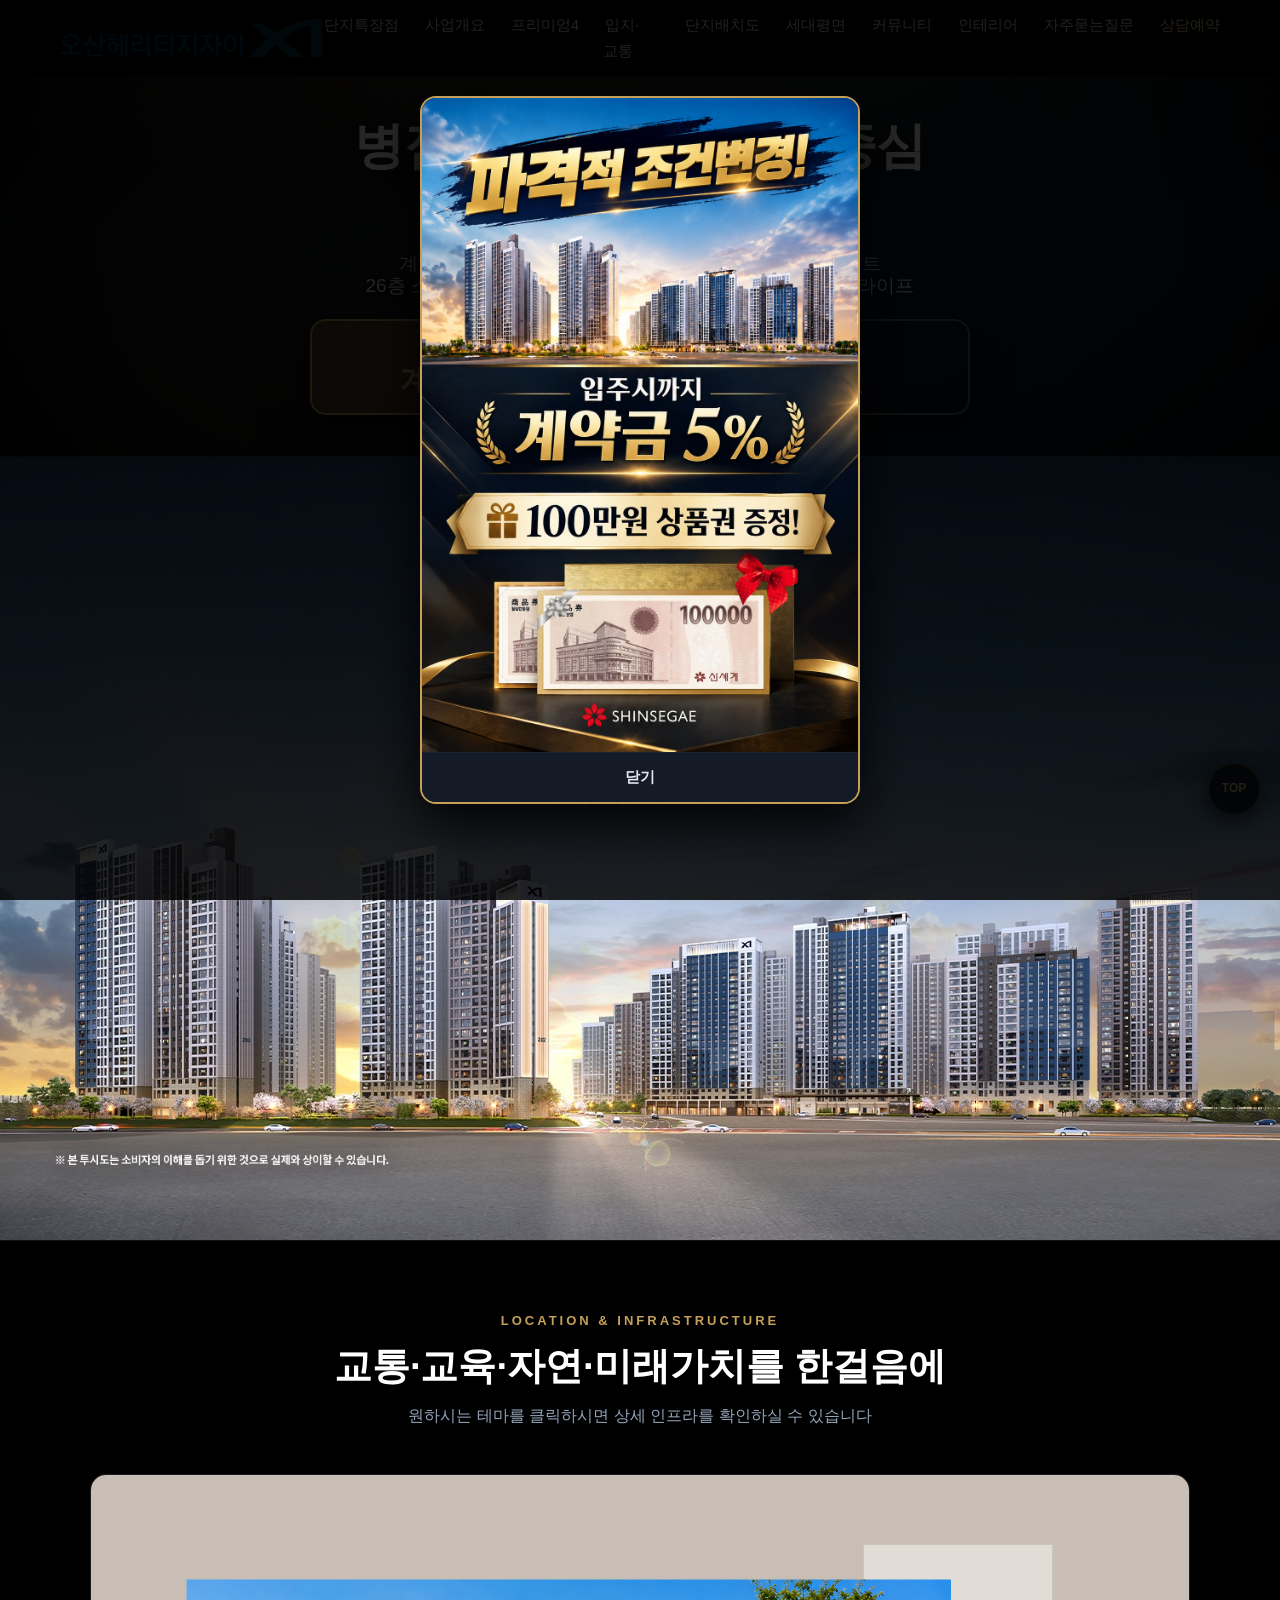
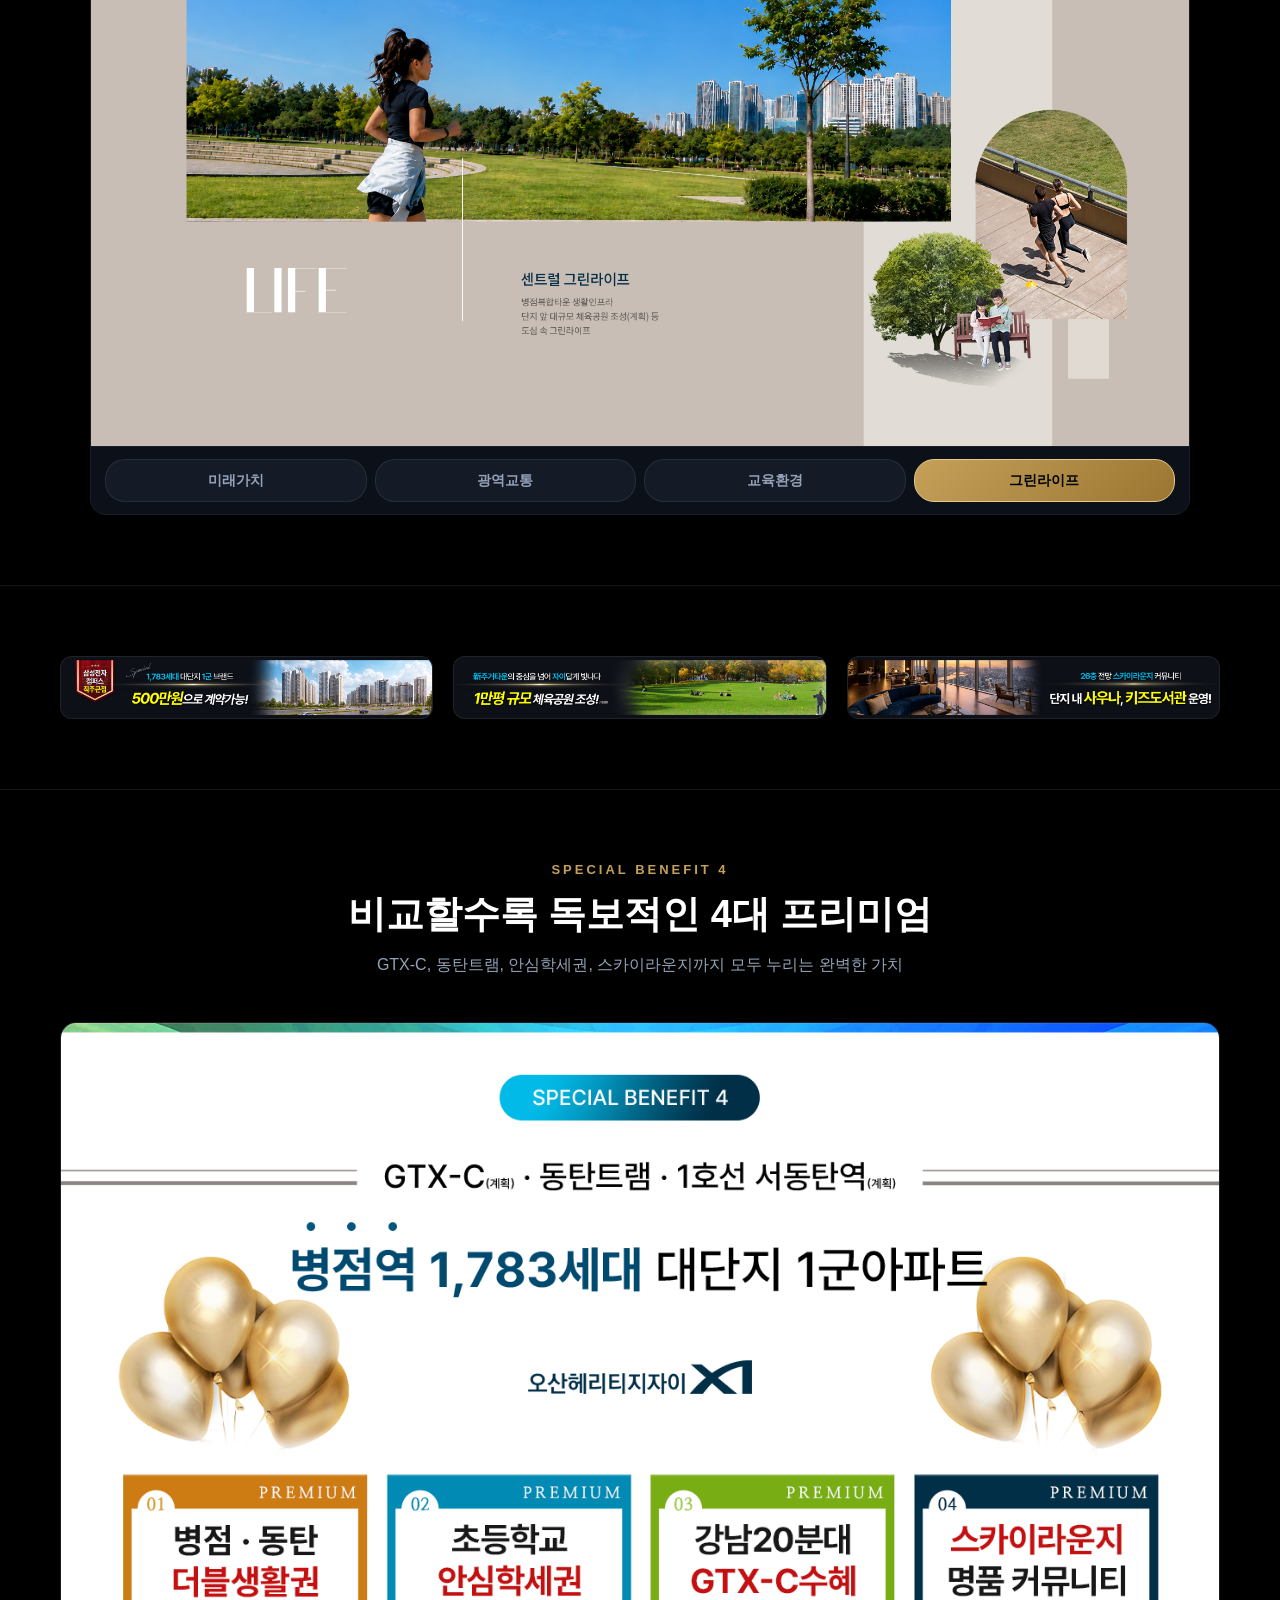
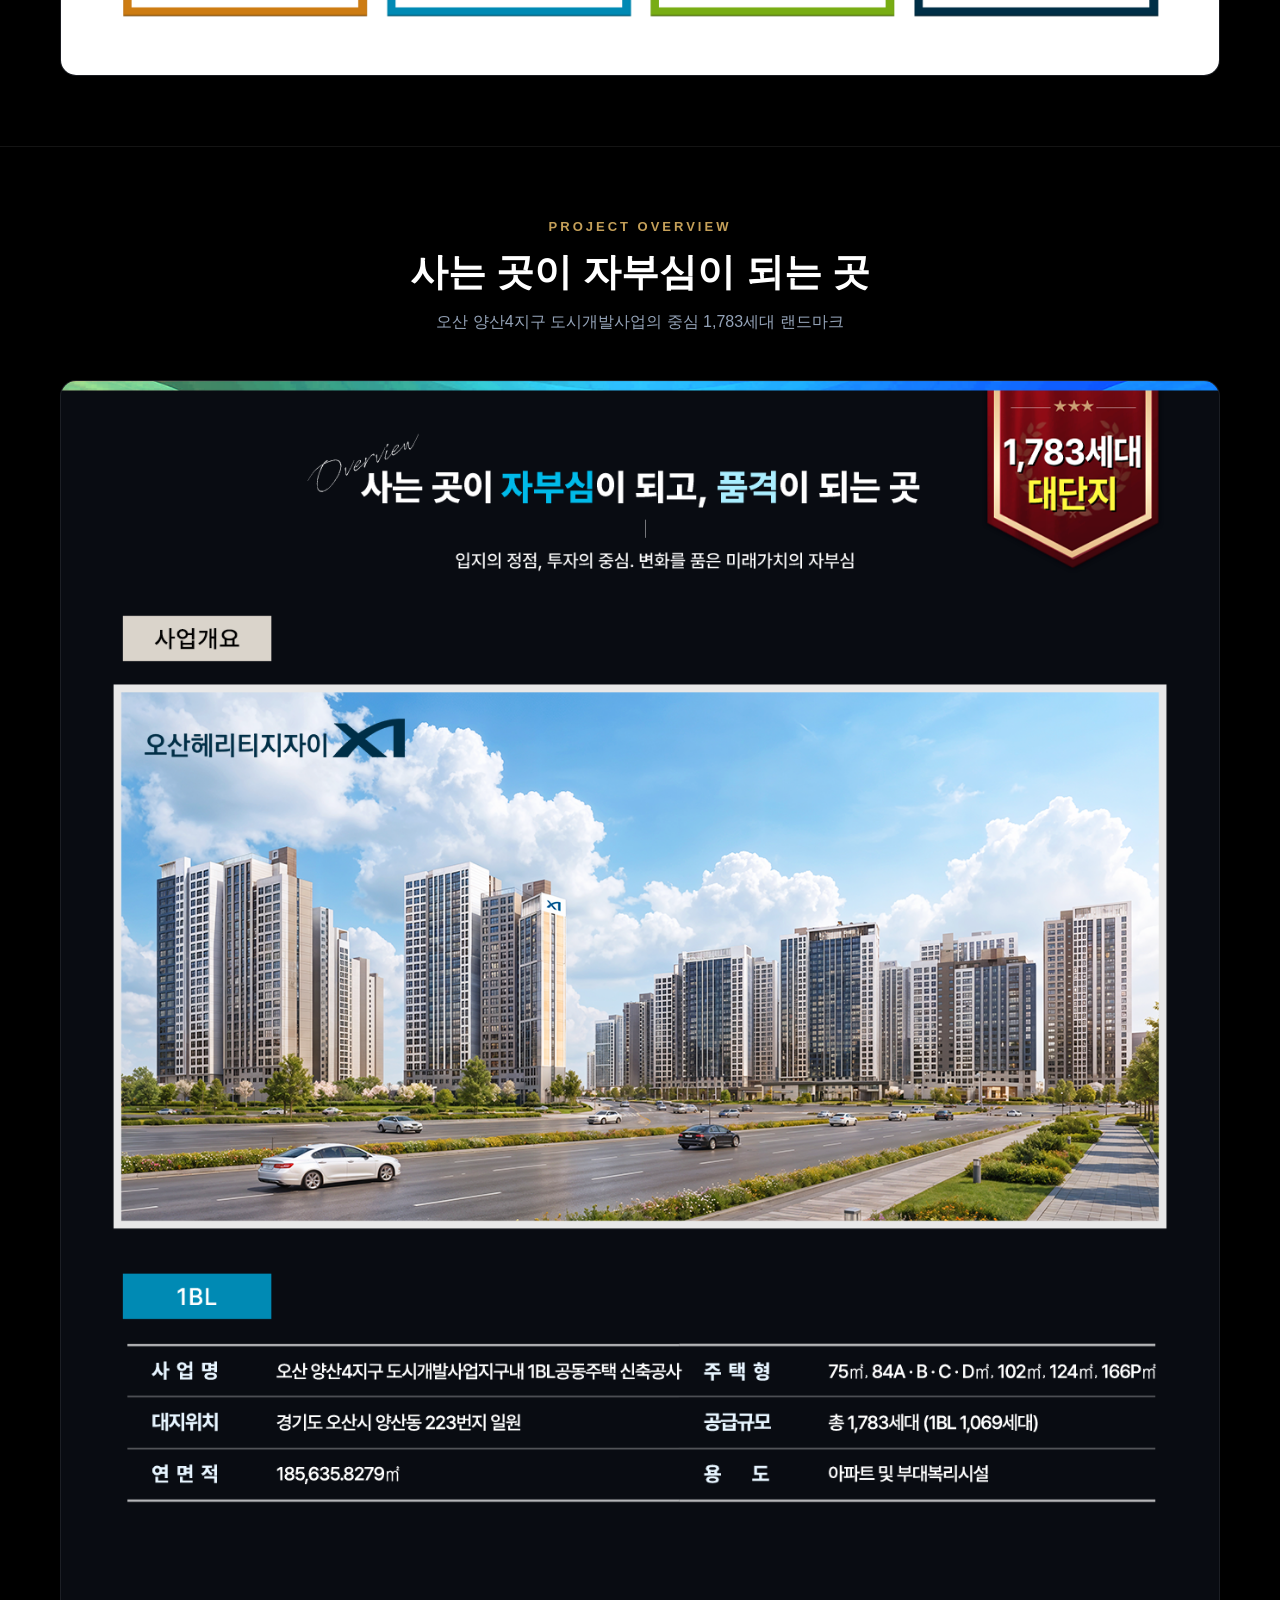
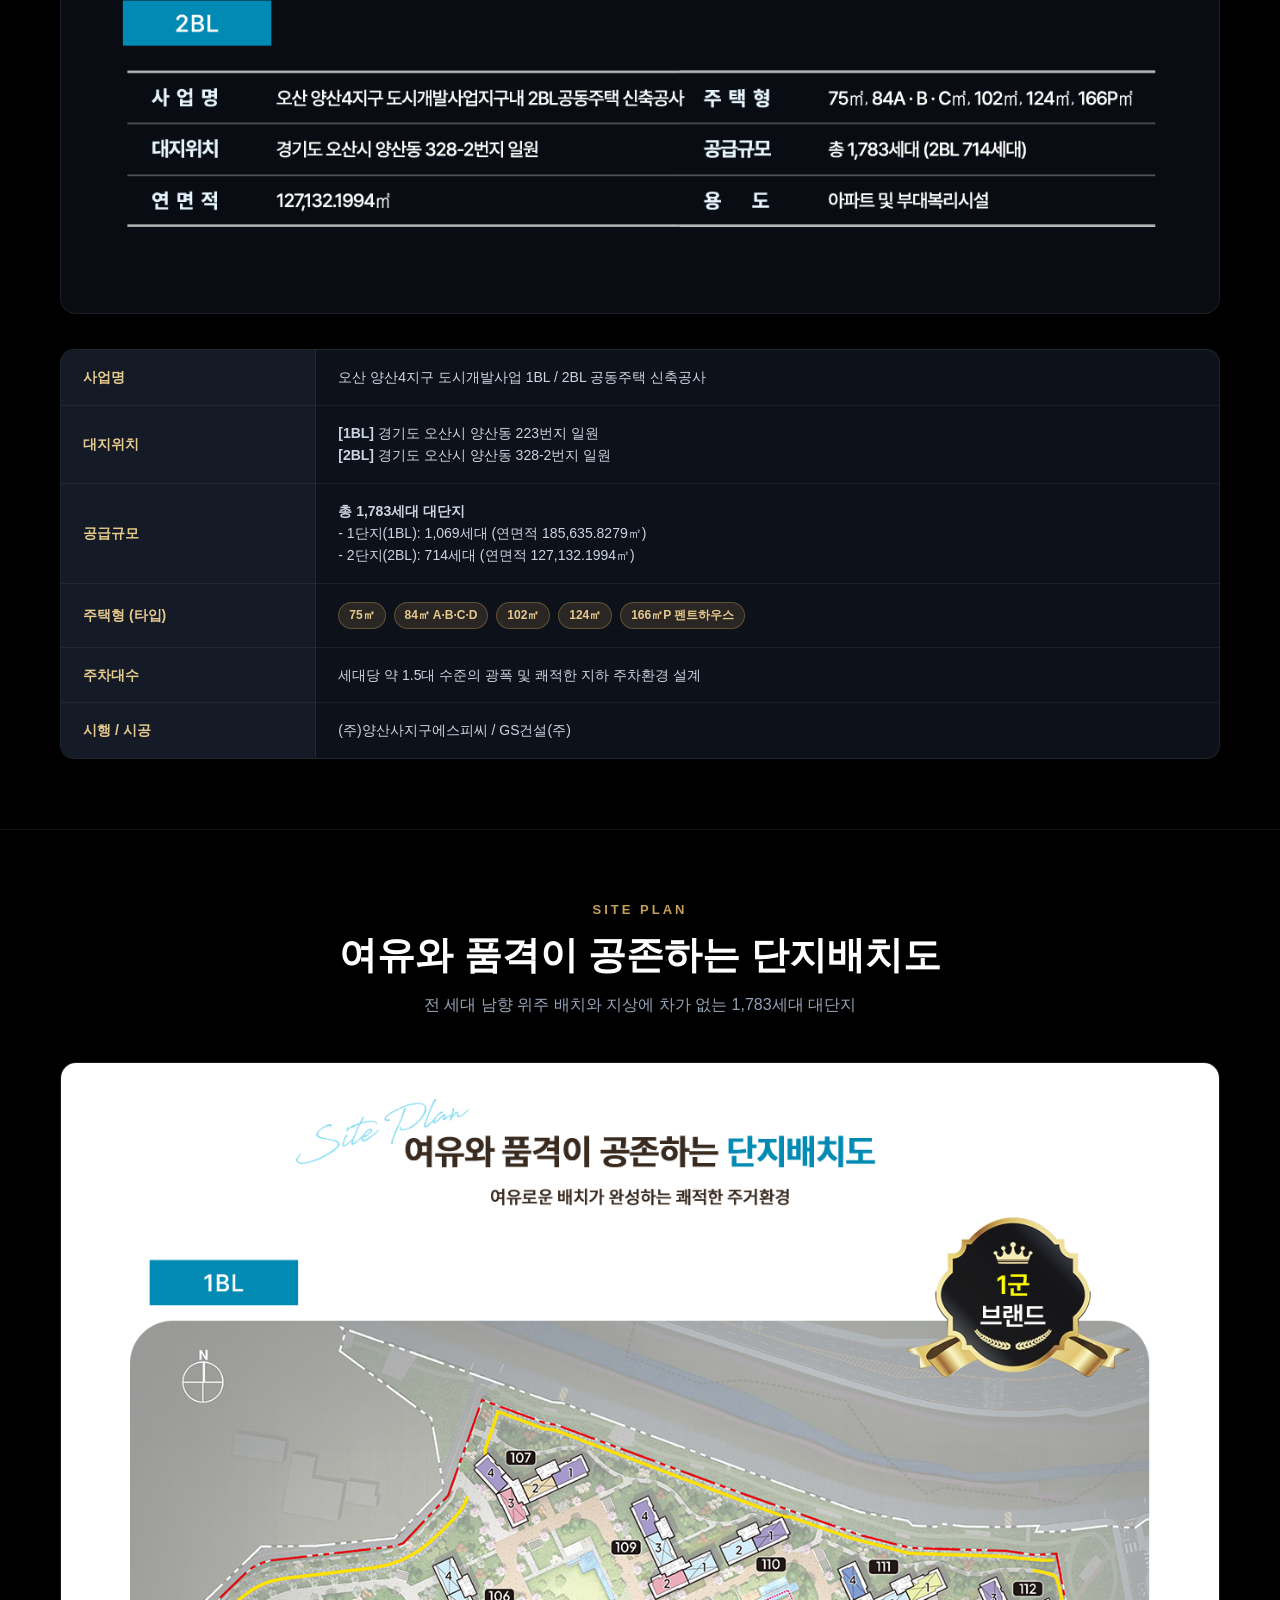
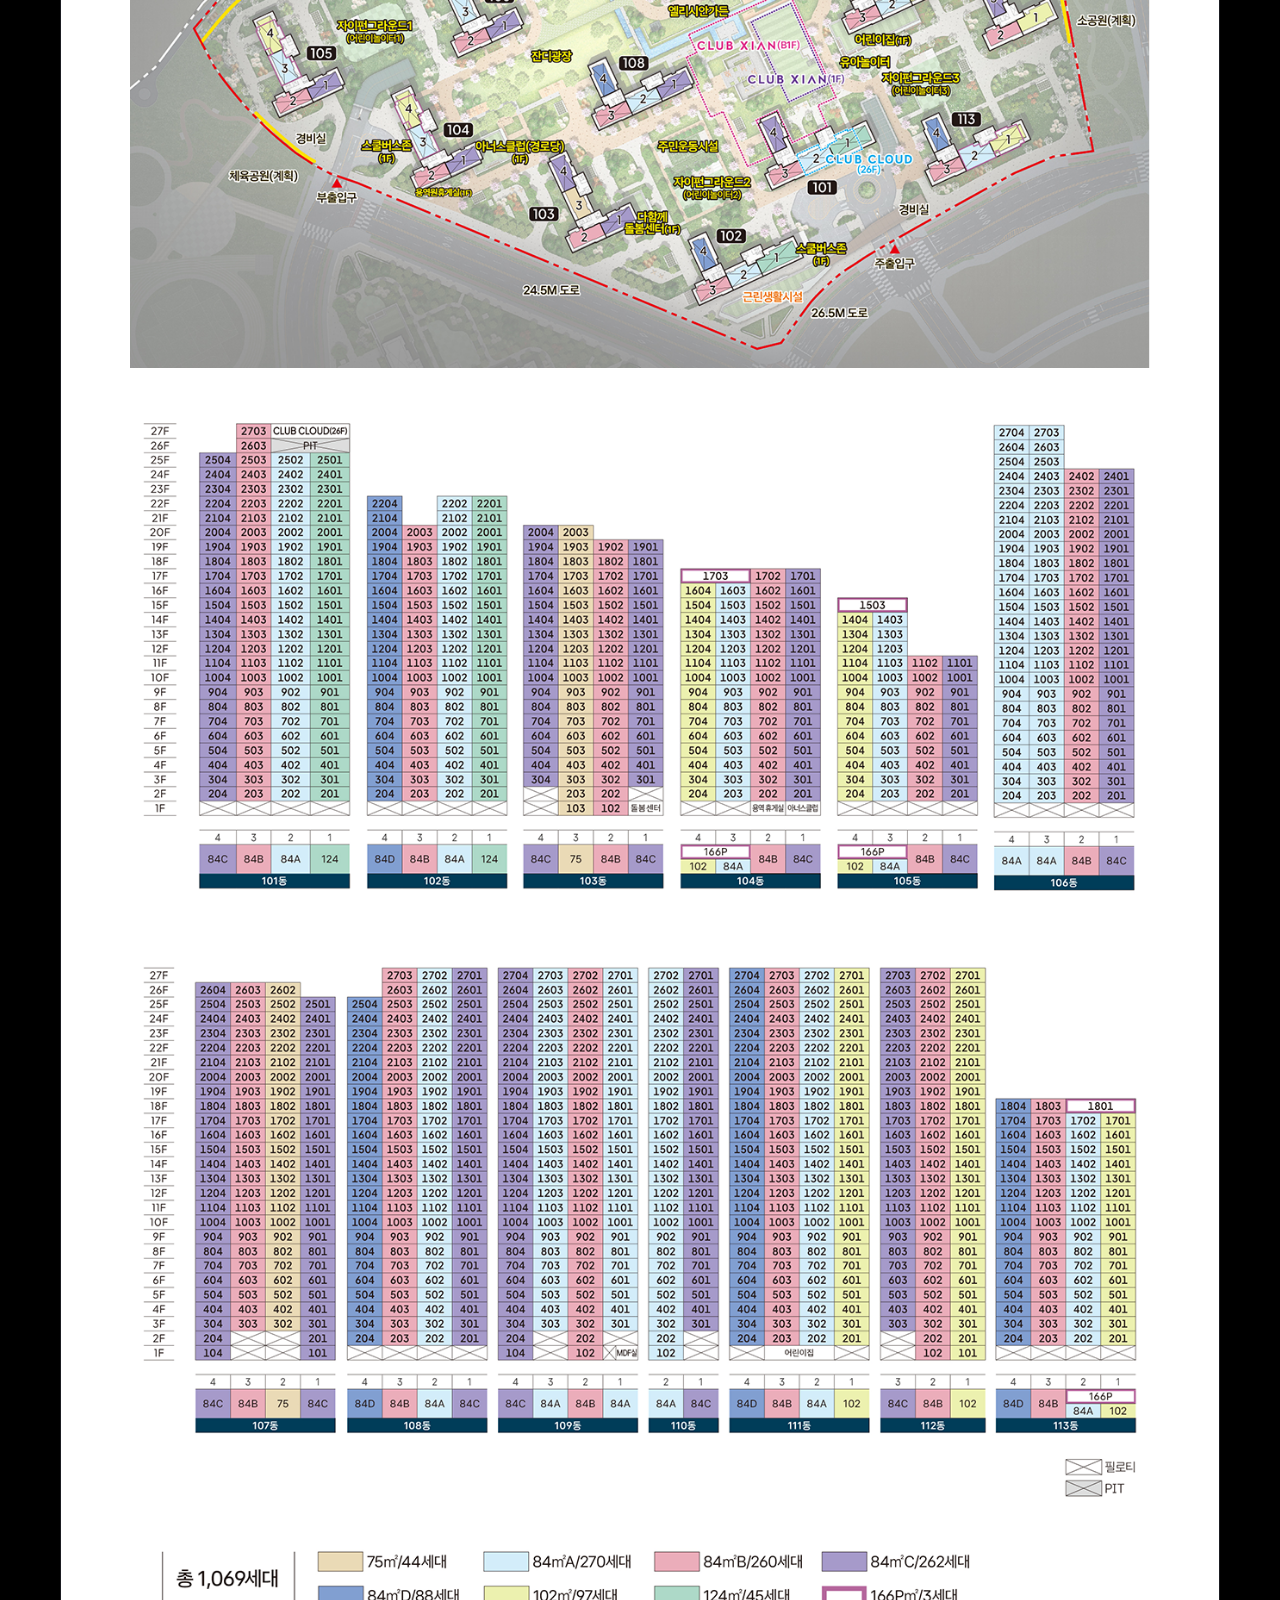
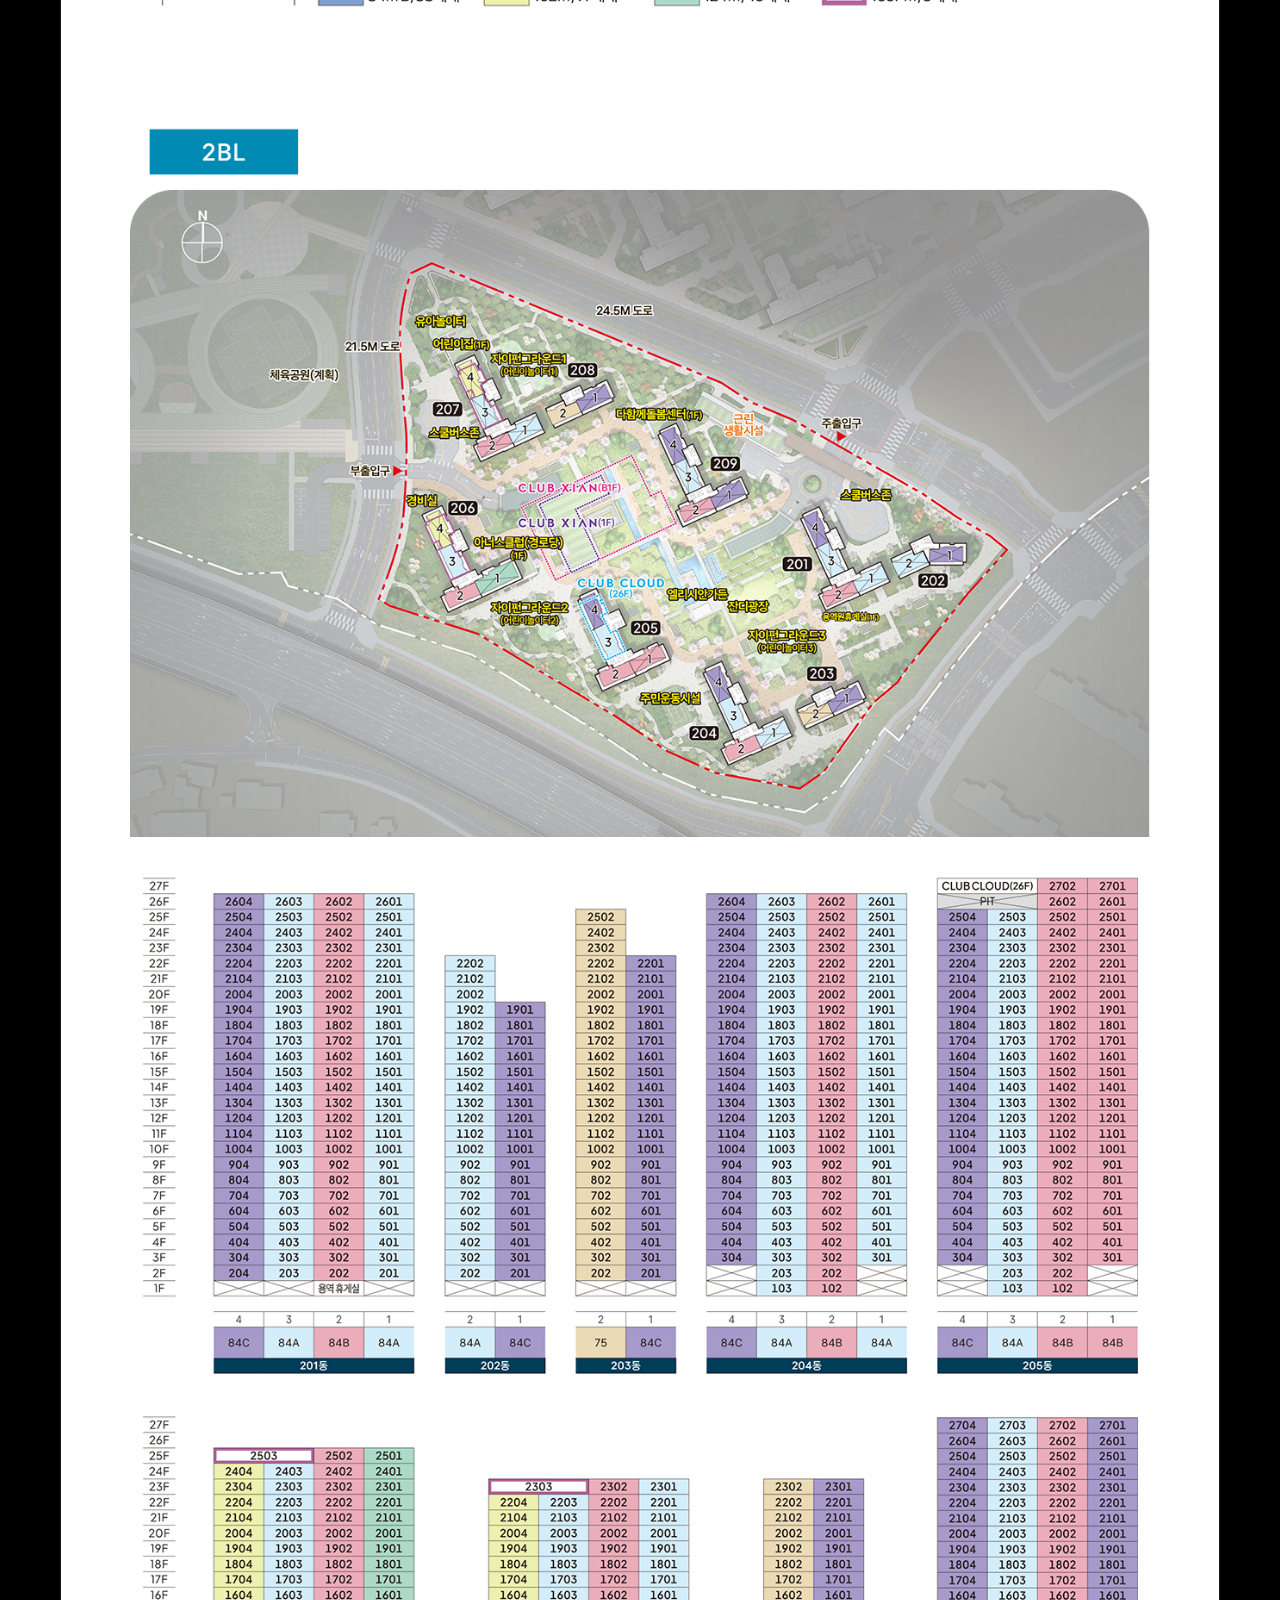
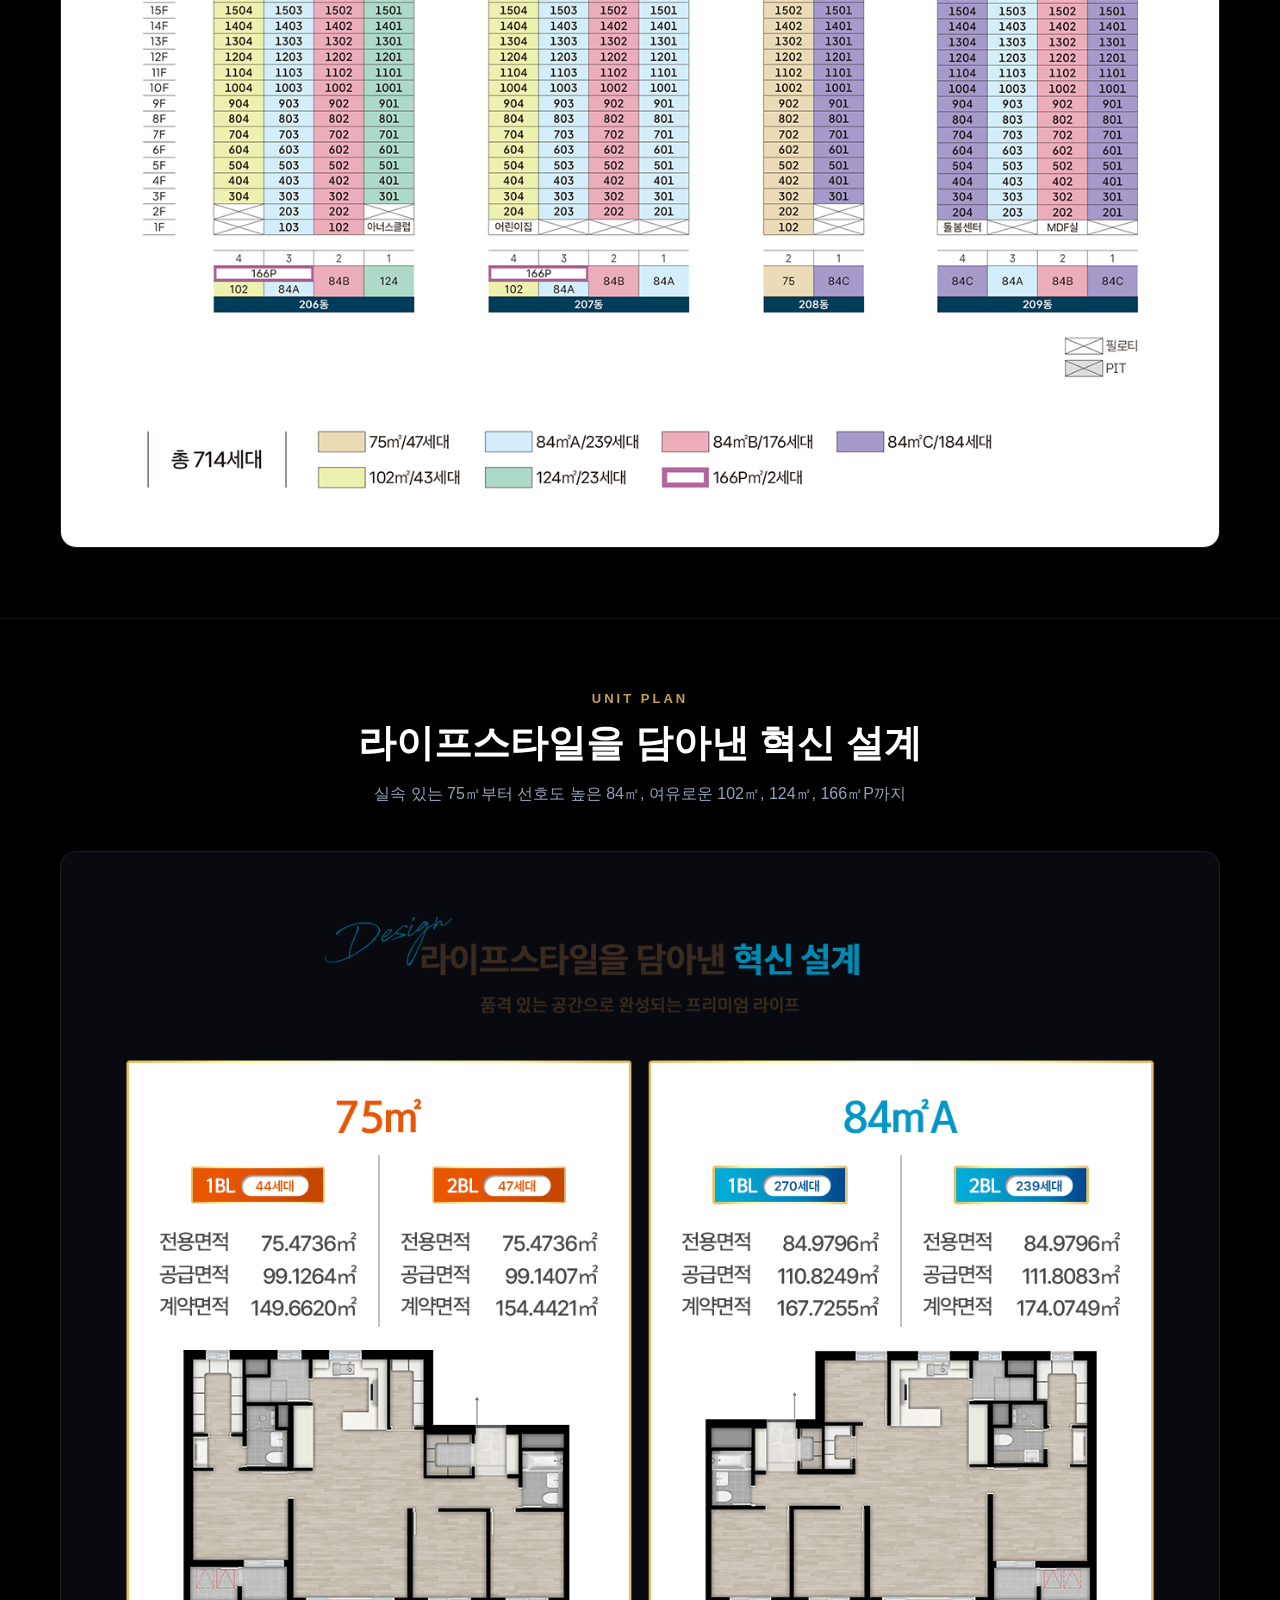
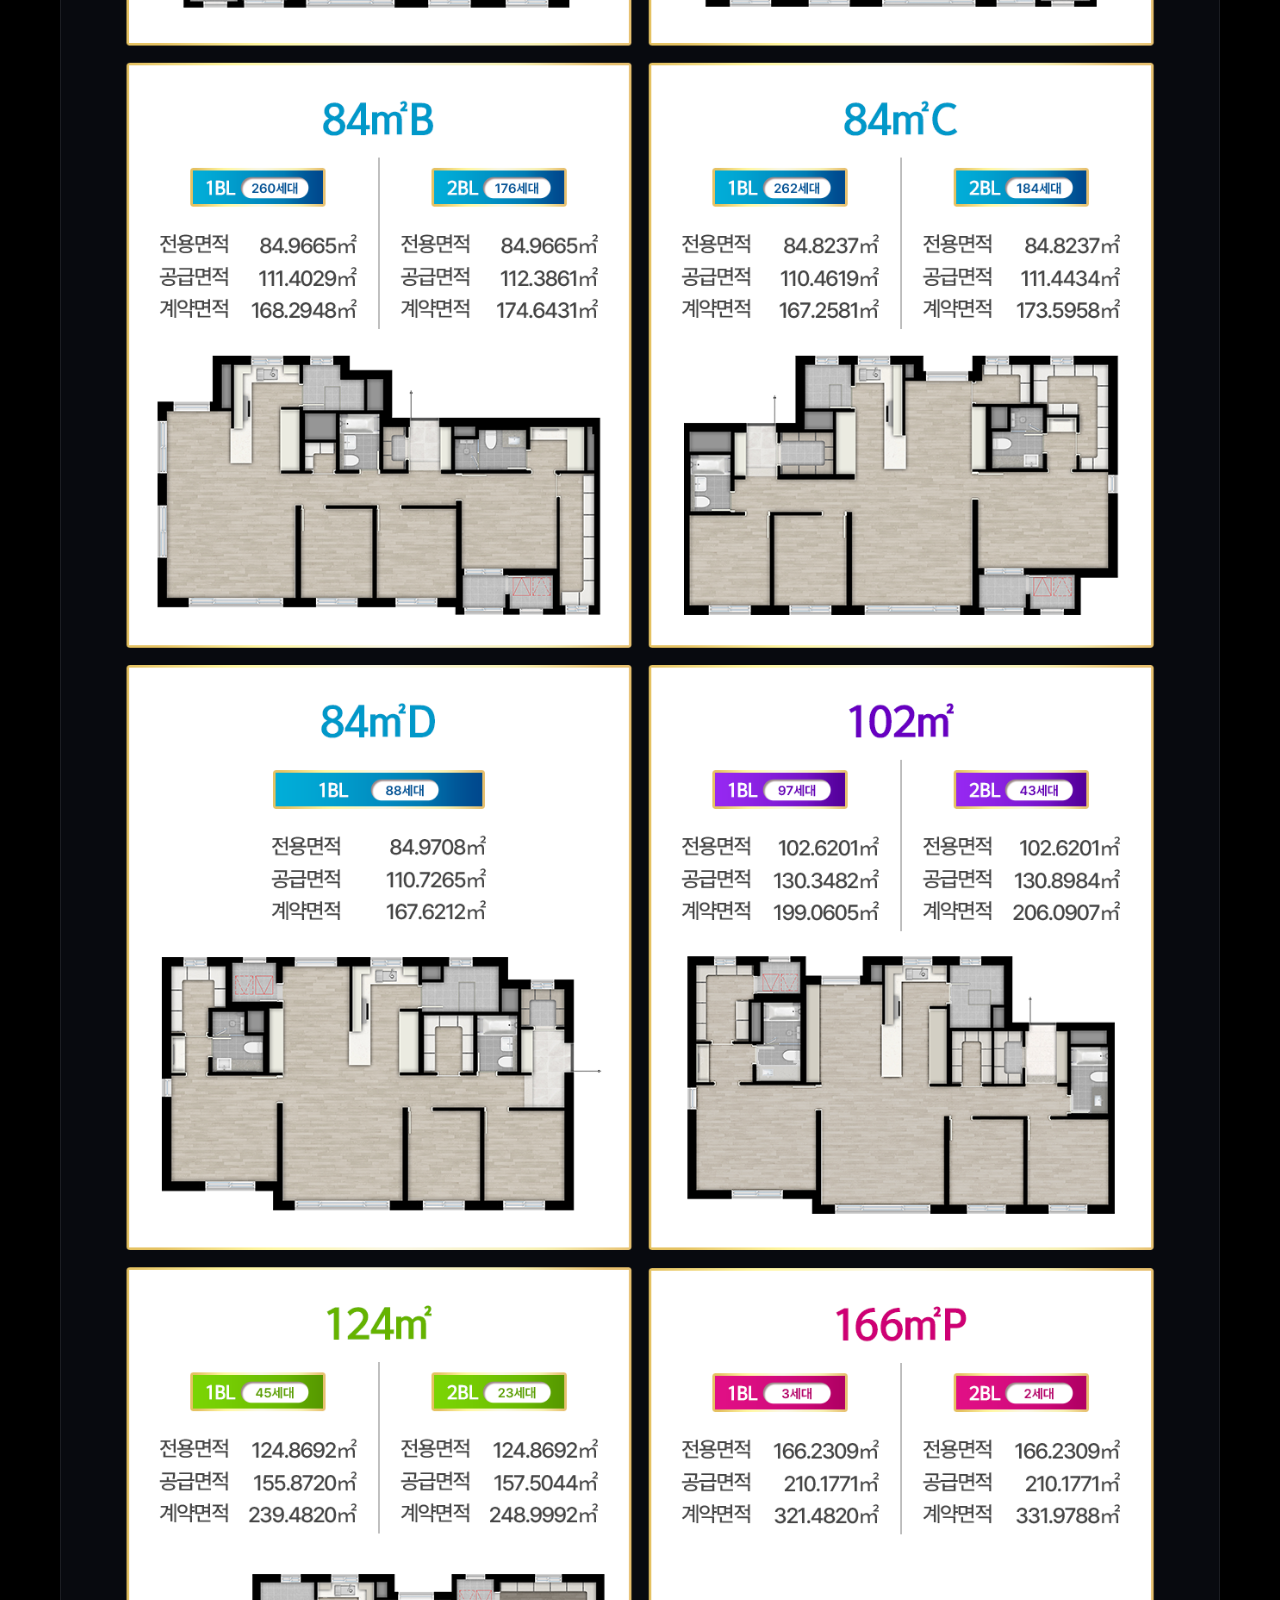
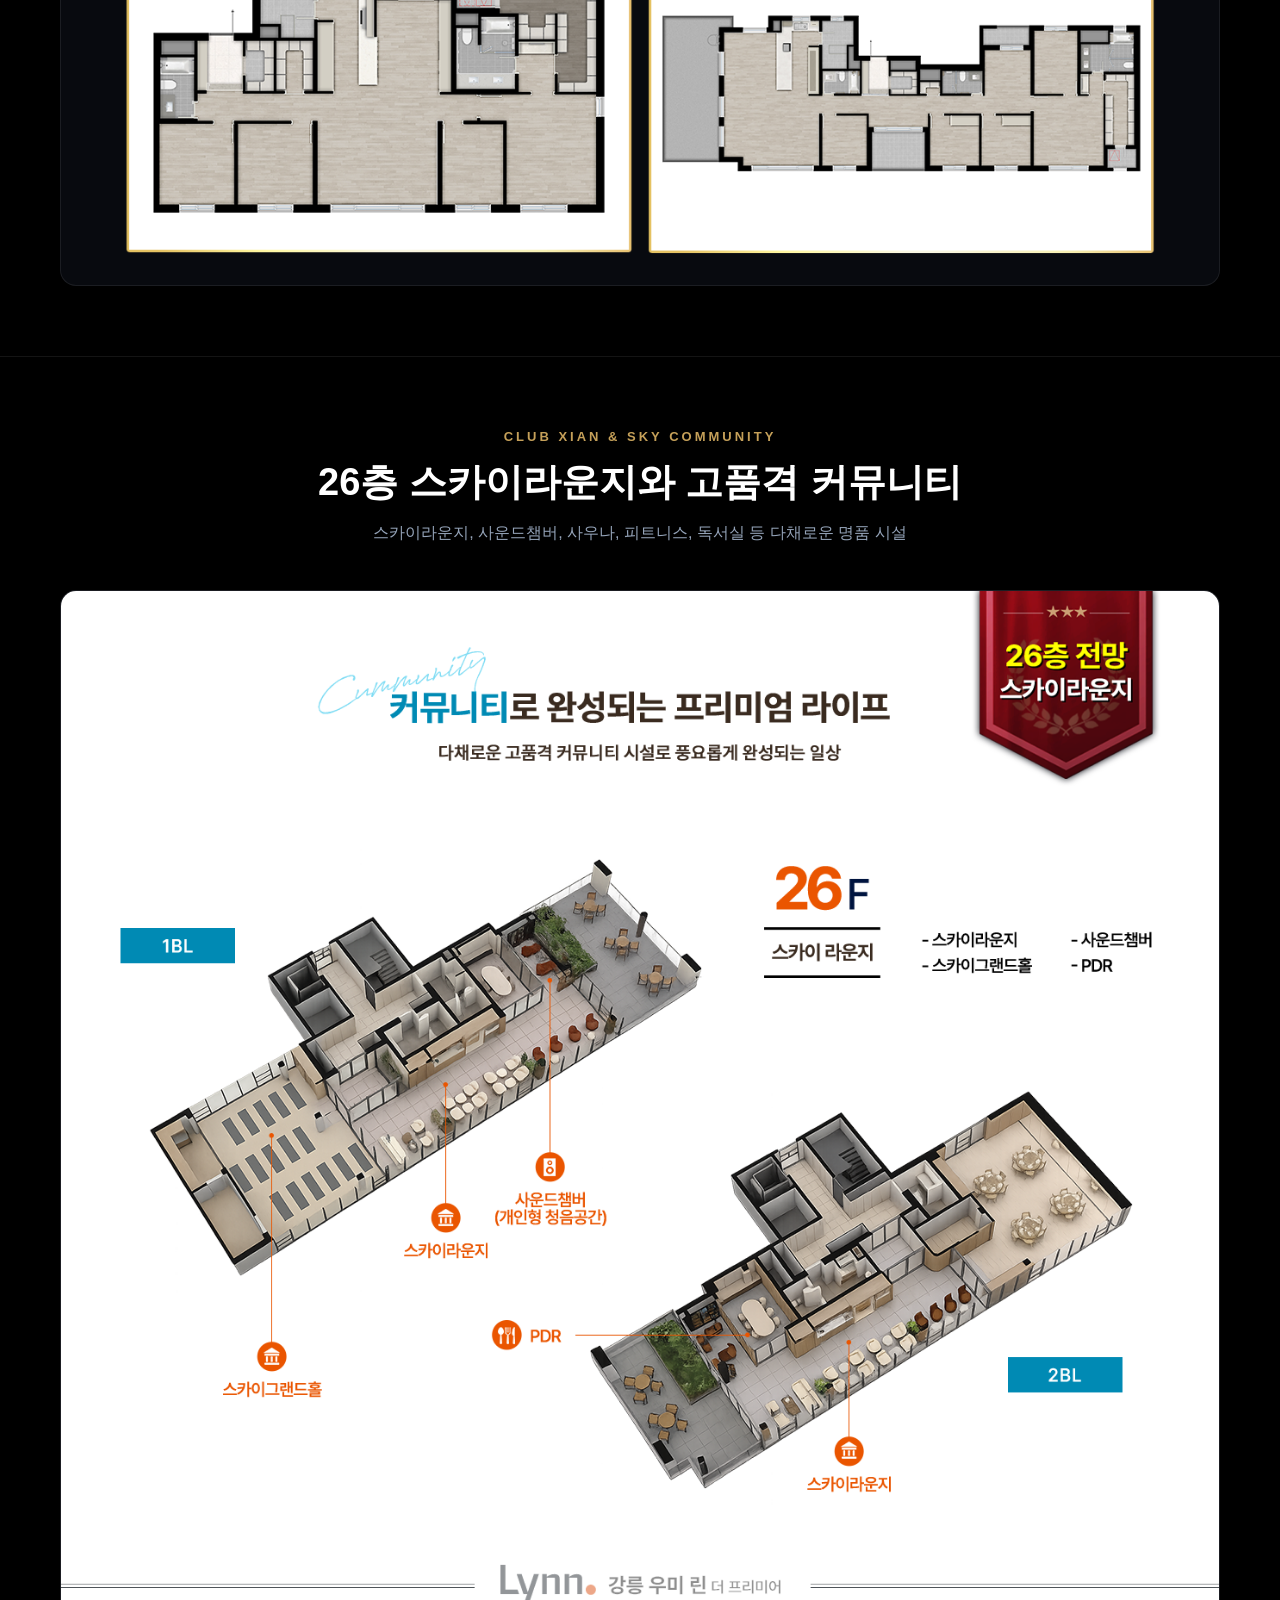
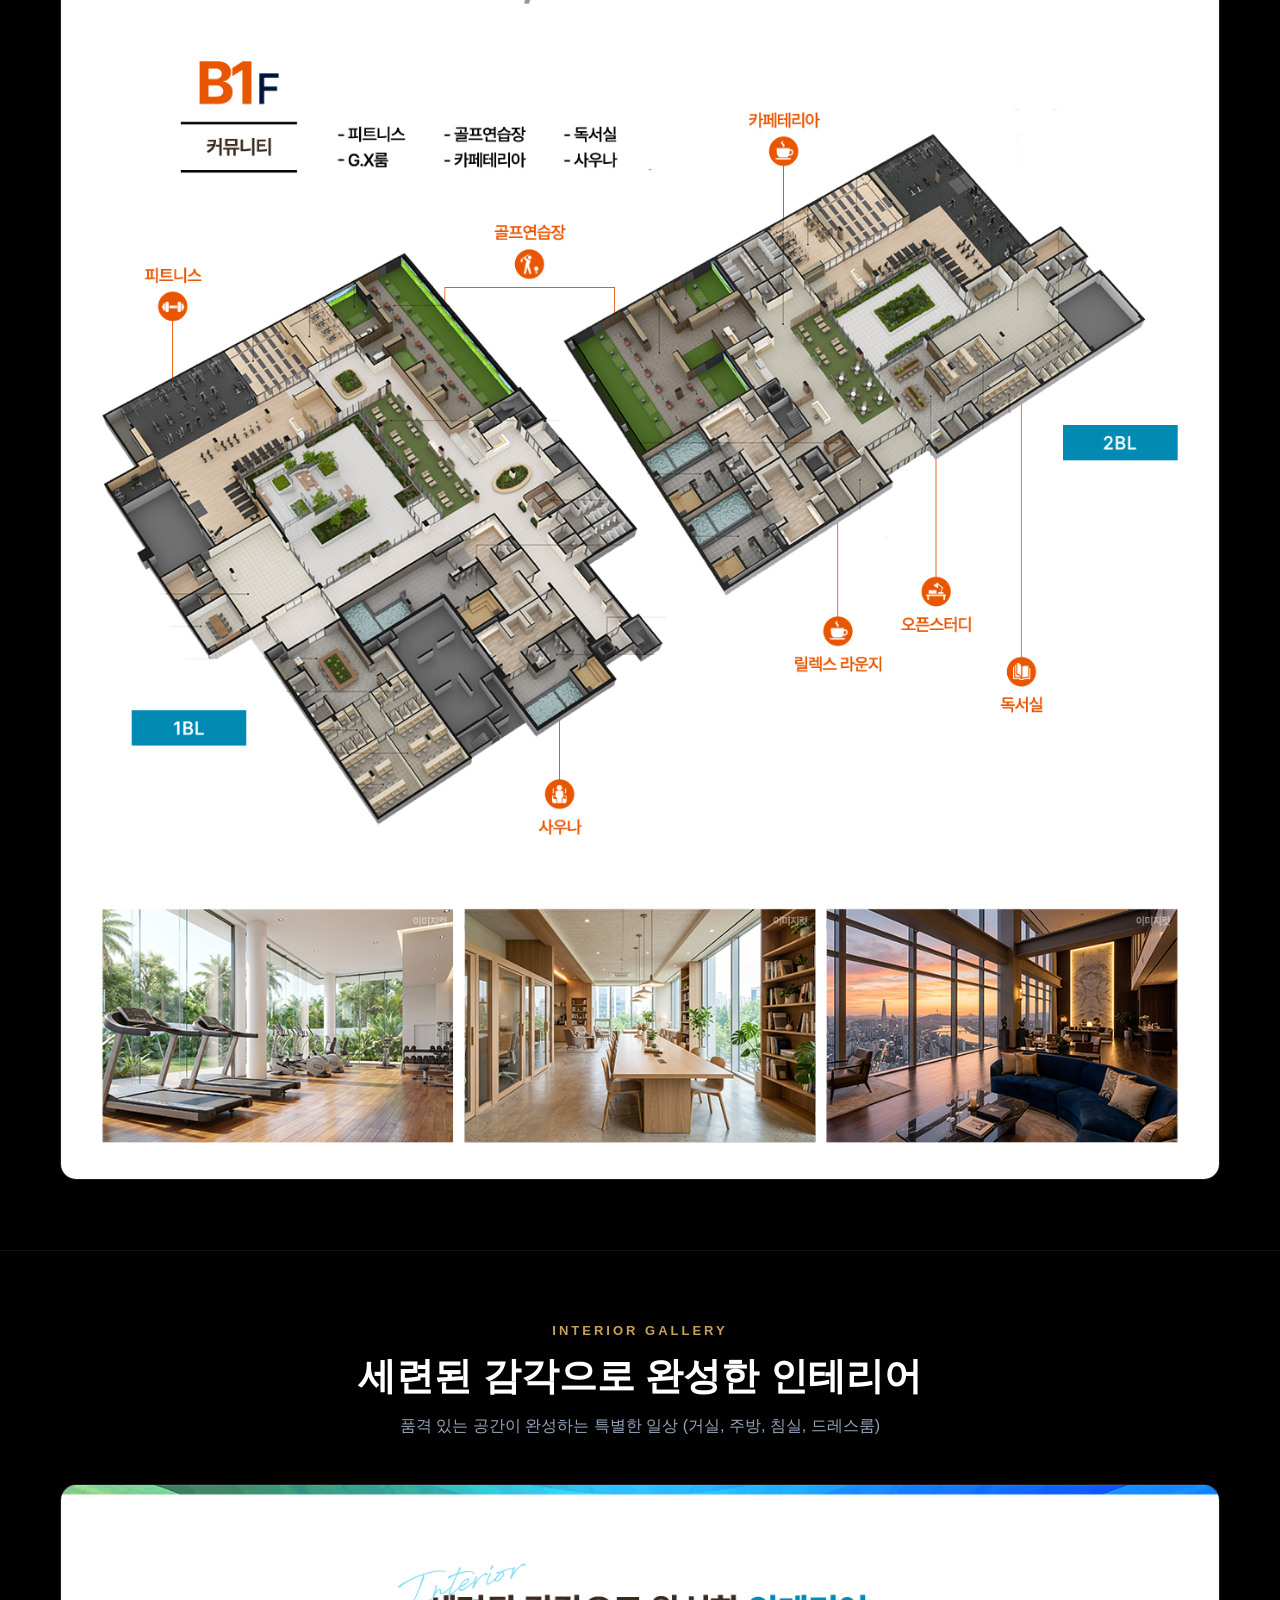
==== index.html @ 1ed5dbb4 "Update index.html" ====
<!DOCTYPE html>
<html lang="ko">
<head>
  <meta charset="UTF-8">
  <meta http-equiv="X-UA-Compatible" content="IE=edge">
  <meta name="viewport" content="width=device-width, initial-scale=1.0, maximum-scale=5.0, user-scalable=yes">
  
  <title>오산헤리티지자이 | 공식 분양홍보관</title>
  <meta name="description" content="병점역 新주거타운의 중심! 1,783세대 매머드급 대단지 자이. 계약금 500만원, 입주시까지 5%, 26층 스카이라운지 특화.">
  <meta name="keywords" content="오산헤리티지자이, 병점역 자이, 오산자이, 병점역 아파트, GTX-C 병점역, 오산헤리티지자이 분양가, 모델하우스">

  <!-- Open Graph -->
  <meta property="og:type" content="website">
  <meta property="og:title" content="오산헤리티지자이 | 공식 분양홍보관">
  <meta property="og:description" content="1,783세대 랜드마크 대단지 자이. 계약금 500만원 정액제, 입주시까지 5% 확정!">
  <meta property="og:image" content="main.jpg">
  <meta property="og:url" content="https://www.xi.co.kr/osxi">

  <style>
    /* -----------------------------------------------------------
       1. Base & Reset
    ----------------------------------------------------------- */
    *, *::before, *::after {
      box-sizing: border-box;
      margin: 0;
      padding: 0;
      -webkit-tap-highlight-color: transparent;
    }
    html {
      scroll-behavior: smooth;
      font-size: 16px;
      background-color: #000;
      color: #eaeaea;
    }
    body {
      font-family: -apple-system, BlinkMacSystemFont, "Apple SD Gothic Neo", "Pretendard", "Noto Sans KR", "Malgun Gothic", sans-serif;
      line-height: 1.6;
      background-color: #000;
      color: #fff;
      overflow-x: hidden;
      word-break: keep-all;
    }
    a {
      text-decoration: none;
      color: inherit;
    }
    img {
      max-width: 100%;
      height: auto;
      display: block;
      margin: 0 auto;
    }
    button, input, select, textarea {
      font-family: inherit;
    }
    button {
      cursor: pointer;
      border: none;
      background: none;
    }

    :root {
      --bg-black: #000000;
      --bg-dark: #0a0c10;
      --bg-card: #121620;
      --gold-primary: #c5a059;
      --gold-light: #e5c98d;
      --gold-dark: #9a7632;
      --blue-accent: #006899;
      --text-muted: #94a3b8;
      --border-dark: rgba(255, 255, 255, 0.08);
      --container-max: 1200px;
    }

    .container {
      width: 100%;
      max-width: var(--container-max);
      margin: 0 auto;
      padding: 0 20px;
    }

    /* -----------------------------------------------------------
       2. Header GNB
    ----------------------------------------------------------- */
    header {
      position: sticky;
      top: 0;
      z-index: 999;
      background: rgba(0, 0, 0, 0.94);
      backdrop-filter: blur(12px);
      border-bottom: 1px solid var(--border-dark);
      transition: all 0.3s;
    }
    .nav-inner {
      display: flex;
      align-items: center;
      justify-content: space-between;
      height: 76px;
    }
    .brand-logo img {
      max-height: 40px;
      width: auto;
      filter: brightness(1.2);
    }
    .nav-menu {
      display: flex;
      list-style: none;
      gap: 24px;
    }
    .nav-menu a {
      font-size: 15px;
      font-weight: 500;
      color: #d1d5db;
      padding: 8px 2px;
      position: relative;
      transition: color 0.2s;
    }
    .nav-menu a:hover {
      color: var(--gold-light);
    }
    .nav-menu a::after {
      content: '';
      position: absolute;
      bottom: 0;
      left: 50%;
      width: 0;
      height: 2px;
      background: var(--gold-primary);
      transition: width 0.25s, transform 0.25s;
      transform: translateX(-50%);
    }
    .nav-menu a:hover::after {
      width: 100%;
    }
    .nav-actions {
      display: flex;
      align-items: center;
    }

    .mobile-menu-toggle {
      display: none;
      flex-direction: column;
      gap: 5px;
      width: 28px;
    }
    .mobile-menu-toggle span {
      height: 2px;
      background: #fff;
      border-radius: 2px;
      transition: all 0.3s;
    }

    /* -----------------------------------------------------------
       3. 메인 HERO 섹션
    ----------------------------------------------------------- */
    #hero {
      position: relative;
      background: 
        radial-gradient(ellipse 90% 60% at 50% -10%, rgba(197, 160, 89, 0.22), transparent 70%),
        radial-gradient(circle at 85% 30%, rgba(0, 104, 153, 0.18), transparent 55%),
        radial-gradient(circle at 15% 75%, rgba(197, 160, 89, 0.12), transparent 50%),
        linear-gradient(180deg, #070a11 0%, #0d121c 45%, #05070b 100%);
      min-height: auto;
      padding: 38px 20px 41px;
      display: flex;
      align-items: center;
      justify-content: center;
      text-align: center;
      border-bottom: 1px solid var(--border-dark);
      overflow: hidden;
    }
    #hero::before {
      content: "";
      position: absolute;
      inset: 0;
      background: radial-gradient(circle at 50% 50%, transparent 40%, rgba(0, 0, 0, 0.65) 100%);
      pointer-events: none;
      z-index: 1;
    }
    .hero-content {
      position: relative;
      z-index: 2;
      max-width: 1050px;
      width: 100%;
    }

    .hero-title {
      font-size: clamp(26px, 4.8vw, 50px);
      font-weight: 900;
      color: #fff;
      line-height: 1.26;
      text-shadow: 0 4px 24px rgba(0,0,0,0.95);
      margin-bottom: 12px;
      letter-spacing: -0.5px;
    }

    .hero-desc {
      font-size: clamp(14px, 1.85vw, 19px);
      color: #e2e8f0;
      font-weight: 400;
      margin-bottom: 22px;
      line-height: 1.15;
      text-shadow: 0 2px 14px rgba(0,0,0,0.9);
    }
    .hero-desc-line {
      display: inline-block;
      white-space: nowrap;
    }

    .hero-info-group {
      display: flex;
      justify-content: center;
      gap: 16px;
      width: 100%;
      max-width: 660px;
      margin: 0 auto;
    }
    .hero-info-card {
      padding: 14px 18px;
      border-radius: 16px;
      flex: 1 1 0;
      min-width: 0;
      text-align: center;
      display: flex;
      flex-direction: column;
      justify-content: center;
      align-items: center;
      box-shadow: 0 8px 24px rgba(0, 0, 0, 0.6);
      cursor: default;
      user-select: none;
    }
    .hero-info-card.primary {
      background: linear-gradient(135deg, rgba(197, 160, 89, 0.3), rgba(154, 118, 50, 0.45));
      border: 2px solid var(--gold-primary);
      backdrop-filter: blur(8px);
    }
    .hero-info-card.secondary {
      background: rgba(14, 20, 32, 0.85);
      border: 2px solid rgba(255, 255, 255, 0.35);
      backdrop-filter: blur(8px);
    }
    .hero-info-card .info-sub {
      font-size: clamp(13px, 1.6vw, 17px);
      color: #cbd5e1;
      font-weight: 600;
      line-height: 1.3;
    }
    .hero-info-card .info-main {
      font-size: clamp(20px, 2.5vw, 30px);
      color: var(--gold-light);
      font-weight: 900;
      line-height: 1.3;
      margin-top: 3px;
    }
    .hero-info-card.secondary .info-main {
      color: #ffffff;
    }

    /* -----------------------------------------------------------
       4. main.jpg 영역
    ----------------------------------------------------------- */
    .top-visual-banner {
      width: 100%;
      background: #000;
      overflow: hidden;
      border-bottom: 1px solid var(--border-dark);
      text-align: center;
    }
    .top-visual-inner {
      width: 100%;
      max-width: 1920px;
      margin: 0 auto;
    }
    .main-top-img {
      width: 100%;
      height: auto;
      max-height: 80vh;
      object-fit: contain;
      display: block;
      margin: 0 auto;
    }

    /* -----------------------------------------------------------
       5. 2.jpg / 3.jpg / 4.jpg / 5.jpg 자동 슬라이드
    ----------------------------------------------------------- */
    .auto-slider-container {
      max-width: 1100px;
      margin: 0 auto;
      border-radius: 16px;
      overflow: hidden;
      border: 1px solid var(--border-dark);
      box-shadow: 0 16px 45px rgba(0,0,0,0.9);
      background: #080a0f;
      position: relative;
    }
    .slider-track {
      position: relative;
      width: 100%;
      min-height: 240px;
    }
    .slide-item {
      display: none;
      width: 100%;
      opacity: 0;
      transition: opacity 0.5s ease-in-out;
    }
    .slide-item.active {
      display: block;
      opacity: 1;
    }
    .slide-item img {
      width: 100%;
      height: auto;
      display: block;
    }

    .slider-indicators {
      display: flex;
      justify-content: center;
      align-items: center;
      gap: 8px;
      padding: 12px 14px;
      background: #0c1018;
      border-top: 1px solid rgba(255, 255, 255, 0.06);
      flex-wrap: nowrap;
      width: 100%;
    }
    .slider-indicators .indicator {
      flex: 1 1 0;
      min-width: 0;
      padding: 9px 6px;
      border-radius: 20px;
      background: #141b27;
      color: #94a3b8;
      font-size: 14px;
      font-weight: 700;
      cursor: pointer;
      transition: all 0.25s;
      border: 1px solid var(--border-dark);
      user-select: none;
      text-align: center;
      white-space: nowrap;
    }
    .slider-indicators .indicator.active {
      background: linear-gradient(135deg, var(--gold-primary), var(--gold-dark));
      color: #000;
      border-color: var(--gold-light);
    }

    /* -----------------------------------------------------------
       6. Section 공통 스타일 & 배너 트리오
    ----------------------------------------------------------- */
    .section-dark {
      background-color: var(--bg-black);
      padding: 70px 0;
      border-bottom: 1px solid var(--border-dark);
      position: relative;
    }
    .section-title-wrap {
      text-align: center;
      margin-bottom: 45px;
    }
    .sub-head {
      color: var(--gold-primary);
      font-size: 13px;
      font-weight: 800;
      letter-spacing: 3px;
      text-transform: uppercase;
      display: block;
      margin-bottom: 10px;
    }
    .main-head {
      font-size: clamp(24px, 3.8vw, 38px);
      font-weight: 800;
      color: #fff;
      line-height: 1.3;
    }
    .desc-head {
      color: var(--text-muted);
      font-size: 16px;
      margin-top: 12px;
      font-weight: 300;
    }

    .banner-trio {
      display: grid;
      grid-template-columns: repeat(3, 1fr);
      gap: 20px;
    }
    .banner-trio-item {
      border-radius: 12px;
      overflow: hidden;
      border: 1px solid var(--border-dark);
      background: #0d1017;
      transition: transform 0.3s, border-color 0.3s, box-shadow 0.3s;
    }
    .banner-trio-item:hover {
      transform: translateY(-5px);
      border-color: var(--gold-primary);
      box-shadow: 0 12px 30px rgba(197, 160, 89, 0.2);
    }

    .showcase-box {
      border-radius: 16px;
      overflow: hidden;
      border: 1px solid var(--border-dark);
      box-shadow: 0 15px 45px rgba(0,0,0,0.9);
      background: #080a0f;
    }

    /* -----------------------------------------------------------
       7. Overview
    ----------------------------------------------------------- */
    .overview-frame {
      border-radius: 16px;
      overflow: hidden;
      border: 1px solid var(--border-dark);
      margin-bottom: 35px;
      background: #090c12;
    }
    .spec-table-container {
      background: #0d111a;
      border-radius: 14px;
      border: 1px solid var(--border-dark);
      overflow: hidden;
    }
    .spec-table {
      width: 100%;
      border-collapse: collapse;
      text-align: left;
    }
    .spec-table th, .spec-table td {
      padding: 16px 22px;
      border-bottom: 1px solid rgba(255, 255, 255, 0.06);
      font-size: 14px;
    }
    .spec-table th {
      background: #141b26;
      color: var(--gold-light);
      font-weight: 700;
      width: 22%;
      border-right: 1px solid rgba(255, 255, 255, 0.06);
    }
    .spec-table td {
      color: #cbd5e1;
      line-height: 1.6;
    }
    .spec-table tr:last-child th,
    .spec-table tr:last-child td {
      border-bottom: none;
    }
    .chip {
      display: inline-block;
      background: rgba(197, 160, 89, 0.15);
      color: var(--gold-light);
      border: 1px solid rgba(197, 160, 89, 0.35);
      padding: 3px 10px;
      border-radius: 15px;
      font-size: 12px;
      margin: 2px 4px 2px 0;
      font-weight: 600;
    }

    /* -----------------------------------------------------------
       8. FAQ Section
    ----------------------------------------------------------- */
    .faq-accordion {
      max-width: 900px;
      margin: 0 auto;
      display: flex;
      flex-direction: column;
      gap: 12px;
    }
    .faq-item {
      background: #0d121c;
      border: 1px solid var(--border-dark);
      border-radius: 12px;
      overflow: hidden;
      transition: border-color 0.2s;
    }
    .faq-item.open {
      border-color: var(--gold-primary);
    }
    .faq-question {
      padding: 20px 24px;
      font-size: 16px;
      font-weight: 700;
      color: #fff;
      display: flex;
      justify-content: space-between;
      align-items: center;
      cursor: pointer;
      user-select: none;
    }
    .faq-icon {
      font-size: 20px;
      color: var(--gold-primary);
      transition: transform 0.25s;
    }
    .faq-item.open .faq-icon {
      transform: rotate(45deg);
    }
    .faq-answer {
      display: none;
      padding: 0 24px 20px;
      font-size: 14px;
      color: #94a3b8;
      line-height: 1.7;
      border-top: 1px solid rgba(255, 255, 255, 0.04);
      padding-top: 16px;
    }
    .faq-item.open .faq-answer {
      display: block;
    }

    /* -----------------------------------------------------------
       9. Reservation Form Section
    ----------------------------------------------------------- */
    #reservation {
      background: linear-gradient(180deg, #05070a 0%, #0c121d 50%, #000000 100%);
      padding: 95px 0;
      position: relative;
    }
    .reservation-card {
      max-width: 820px;
      margin: 0 auto;
      background: #0d121d;
      border: 2px solid var(--gold-primary);
      border-radius: 24px;
      padding: 50px 40px;
      box-shadow: 0 20px 60px rgba(0, 0, 0, 0.9), 0 0 35px rgba(197, 160, 89, 0.15);
    }
    .form-header-badge {
      display: inline-block;
      background: linear-gradient(90deg, var(--gold-primary), var(--gold-light));
      color: #000;
      font-size: 12px;
      font-weight: 900;
      padding: 5px 14px;
      border-radius: 20px;
      margin-bottom: 12px;
    }
    .form-head-title {
      font-size: 30px;
      font-weight: 800;
      color: #fff;
      margin-bottom: 8px;
    }
    .form-head-desc {
      color: var(--text-muted);
      font-size: 15px;
      margin-bottom: 35px;
    }
    .form-row {
      display: grid;
      grid-template-columns: 1fr 1fr;
      gap: 20px;
      margin-bottom: 20px;
    }
    .form-group.full {
      grid-column: span 2;
    }
    .form-label {
      display: block;
      font-size: 13px;
      font-weight: 700;
      color: #cbd5e1;
      margin-bottom: 8px;
    }
    .form-label span.req {
      color: #ef4444;
      margin-left: 2px;
    }
    .form-control {
      width: 100%;
      background: #141b27;
      border: 1px solid #2a364a;
      color: #fff;
      padding: 14px 16px;
      border-radius: 10px;
      font-size: 15px;
      outline: none;
      transition: all 0.2s;
    }
    .form-control:focus {
      border-color: var(--gold-primary);
      box-shadow: 0 0 0 3px rgba(197, 160, 89, 0.2);
    }
    .form-control option {
      background: #141b27;
      color: #fff;
    }
    textarea.form-control {
      resize: vertical;
      min-height: 85px;
    }
    .privacy-notice {
      background: #090d14;
      border: 1px solid #1a2333;
      border-radius: 8px;
      padding: 14px;
      font-size: 12px;
      color: #7d889b;
      line-height: 1.6;
      margin-bottom: 18px;
      max-height: 80px;
      overflow-y: auto;
    }
    .privacy-agree-label {
      display: flex;
      align-items: center;
      gap: 8px;
      font-size: 13px;
      color: #cbd5e1;
      margin-bottom: 28px;
      cursor: pointer;
    }
    .privacy-agree-label input[type="checkbox"] {
      width: 18px;
      height: 18px;
      accent-color: var(--gold-primary);
      cursor: pointer;
    }
    .btn-submit-reservation {
      width: 100%;
      background: linear-gradient(135deg, #c5a059 0%, #e5c98d 50%, #9a7632 100%);
      color: #000;
      font-size: 18px;
      font-weight: 900;
      padding: 18px 24px;
      border-radius: 35px;
      box-shadow: 0 10px 25px rgba(197, 160, 89, 0.4);
      transition: transform 0.2s, box-shadow 0.2s;
    }
    .btn-submit-reservation:hover {
      transform: translateY(-2px);
      box-shadow: 0 14px 32px rgba(197, 160, 89, 0.6);
    }
    .direct-call-box {
      margin-top: 40px;
      padding-top: 30px;
      border-top: 1px solid rgba(255, 255, 255, 0.08);
      text-align: center;
    }
    .direct-call-title {
      font-size: 16px;
      color: #e2e8f0;
      margin-bottom: 16px;
    }
    .direct-call-btns {
      display: flex;
      justify-content: center;
      gap: 14px;
      flex-wrap: wrap;
    }
    .btn-action-call {
      display: inline-flex;
      align-items: center;
      gap: 8px;
      background: #141b27;
      border: 1px solid var(--gold-primary);
      color: var(--gold-light);
      font-size: 18px;
      font-weight: 800;
      padding: 12px 32px;
      border-radius: 30px;
      transition: all 0.2s;
    }
    .btn-action-call:hover {
      background: var(--gold-primary);
      color: #000;
    }

    /* -----------------------------------------------------------
       10. Footer
    ----------------------------------------------------------- */
    footer {
      background: #050608;
      border-top: 1px solid var(--border-dark);
      padding: 60px 0 120px;
      font-size: 13px;
      color: #64748b;
      line-height: 1.8;
    }
    .footer-inner {
      display: flex;
      justify-content: space-between;
      gap: 40px;
      flex-wrap: wrap;
    }
    .footer-logo img {
      max-height: 36px;
      margin-bottom: 15px;
      opacity: 0.85;
    }
    .footer-info a {
      color: var(--gold-light);
      font-weight: 700;
    }
    .footer-notes {
      font-size: 11px;
      color: #475569;
      margin-top: 20px;
      border-top: 1px solid #141820;
      padding-top: 15px;
    }

    /* -----------------------------------------------------------
       11. Floating Navigation Button (TOP)
    ----------------------------------------------------------- */
    .floating-nav {
      position: fixed;
      right: 20px;
      bottom: 85px;
      z-index: 990;
      display: flex;
      flex-direction: column;
      gap: 10px;
    }
    .btn-float {
      width: 52px;
      height: 52px;
      border-radius: 50%;
      display: flex;
      align-items: center;
      justify-content: center;
      box-shadow: 0 6px 18px rgba(0,0,0,0.6);
      transition: transform 0.2s, background 0.2s;
    }
    .btn-float:hover {
      transform: scale(1.08);
    }
    .btn-float.top {
      background: rgba(18, 24, 38, 0.95);
      color: var(--gold-light);
      border: 1px solid rgba(197, 160, 89, 0.4);
      font-size: 12px;
      font-weight: 800;
    }
    .btn-float.top:hover {
      background: var(--gold-primary);
      color: #000;
    }

    /* -----------------------------------------------------------
       12. 모바일 2단 고정 영역
    ----------------------------------------------------------- */
    .fixed-bottom-wrap {
      display: none;
      position: fixed;
      bottom: 0;
      left: 0;
      right: 0;
      z-index: 1000;
      flex-direction: column;
      box-shadow: 0 -8px 25px rgba(0, 0, 0, 0.9);
    }

    .fixed-top-badges {
      display: flex;
      gap: 6px;
      padding: 7px 10px;
      background: rgba(8, 12, 18, 0.98);
      backdrop-filter: blur(10px);
      border-top: 1px solid rgba(197, 160, 89, 0.45);
      border-bottom: 1px solid rgba(255, 255, 255, 0.08);
      width: 100%;
    }
    .fixed-badge-card {
      flex: 1 1 0;
      min-width: 0;
      background: rgba(16, 22, 34, 0.95);
      border: 1.5px solid var(--gold-primary);
      border-radius: 8px;
      padding: 5px 2px;
      text-align: center;
      display: flex;
      flex-direction: column;
      justify-content: center;
      align-items: center;
      box-shadow: 0 2px 8px rgba(0, 0, 0, 0.5);
    }
    .fixed-badge-card .badge-top {
      font-size: clamp(10px, 2.75vw, 12px);
      color: var(--gold-light);
      font-weight: 800;
      line-height: 1.2;
      white-space: nowrap;
      letter-spacing: -0.3px;
    }
    .fixed-badge-card .badge-bottom {
      font-size: clamp(10px, 2.8vw, 12.5px);
      color: #ffffff;
      font-weight: 900;
      line-height: 1.25;
      margin-top: 2px;
      white-space: nowrap;
      letter-spacing: -0.4px;
    }

    .fixed-bottom-bar {
      display: flex;
      height: 54px;
      background: #080b11;
      width: 100%;
    }
    .btn-bottom-action {
      flex: 1 1 50%;
      width: 50%;
      height: 100%;
      display: flex;
      align-items: center;
      justify-content: center;
      gap: 8px;
      font-size: 15px;
      font-weight: 800;
      text-decoration: none;
      user-select: none;
      transition: background 0.2s;
    }
    .btn-bottom-action.call {
      background: #0f1420;
      color: var(--gold-light);
      border-right: 1px solid rgba(255, 255, 255, 0.15);
    }
    .btn-bottom-action.call svg {
      width: 18px;
      height: 18px;
      fill: var(--gold-primary);
    }
    .btn-bottom-action.call:active {
      background: #192133;
    }
    .btn-bottom-action.reserve {
      background: linear-gradient(135deg, var(--gold-primary), var(--gold-dark));
      color: #000;
    }
    .btn-bottom-action.reserve svg {
      width: 18px;
      height: 18px;
      fill: #000;
    }
    .btn-bottom-action.reserve:active {
      opacity: 0.9;
    }

    /* -----------------------------------------------------------
       13. Popup Modal
    ----------------------------------------------------------- */
    .popup-overlay {
      position: fixed;
      inset: 0;
      background: rgba(0, 0, 0, 0.85);
      z-index: 10000;
      display: flex;
      align-items: center;
      justify-content: center;
      padding: 20px;
    }
    .popup-box {
      max-width: 440px;
      width: 100%;
      background: #0b0f17;
      border: 2px solid var(--gold-primary);
      border-radius: 16px;
      overflow: hidden;
      box-shadow: 0 20px 50px rgba(0,0,0,0.9);
      position: relative;
    }
    .popup-box img {
      width: 100%;
      display: block;
    }
    .popup-actions {
      display: flex;
      border-top: 1px solid #1a2233;
      background: #0e1420;
    }
    .popup-actions .btn-popup-close {
      flex: 1;
      padding: 15px 10px;
      font-size: 15px;
      font-weight: 800;
      color: #e2e8f0;
      background: #141b27;
      text-align: center;
      border: none;
      cursor: pointer;
      transition: background 0.2s, color 0.2s;
    }
    .popup-actions .btn-popup-close:hover {
      background: rgba(255, 255, 255, 0.12);
      color: #fff;
    }

    /* -----------------------------------------------------------
       14. Responsive Media Queries
    ----------------------------------------------------------- */
    @media (max-width: 992px) {
      .nav-menu {
        display: none;
      }
      .mobile-menu-toggle {
        display: flex;
      }
      .banner-trio {
        grid-template-columns: 1fr;
        max-width: 560px;
        margin: 0 auto;
      }
      .mobile-active .nav-menu {
        display: flex;
        flex-direction: column;
        position: absolute;
        top: 76px;
        left: 0;
        right: 0;
        background: #090c12;
        padding: 24px;
        border-bottom: 1px solid #222;
        gap: 16px;
      }
    }

    @media (max-width: 768px) {
      body {
        padding-bottom: 115px;
      }
      #hero {
        padding: 28px 12px 32px;
      }

      .hero-title {
        font-size: clamp(23px, 6.2vw, 32px);
        margin-bottom: 8px;
      }

      .hero-desc {
        font-size: clamp(11.5px, 3.1vw, 14.5px);
        letter-spacing: -0.4px;
        line-height: 1.15;
        margin-bottom: 16px;
      }
      .hero-desc-line {
        display: block;
        white-space: nowrap;
      }

      .hero-info-group {
        display: flex;
        flex-wrap: nowrap;
        gap: 8px;
        width: 100%;
      }
      .hero-info-card {
        flex: 1 1 0;
        min-width: 0;
        padding: 10px 4px;
        border-radius: 12px;
        border-width: 1.5px;
      }
      .hero-info-card .info-sub {
        font-size: clamp(11px, 3.2vw, 13.5px);
        letter-spacing: -0.3px;
        white-space: nowrap;
      }
      .hero-info-card .info-main {
        font-size: clamp(15px, 4.4vw, 20px);
        letter-spacing: -0.4px;
        white-space: nowrap;
        margin-top: 2px;
      }

      .slider-indicators {
        gap: 5px;
        padding: 10px 8px;
        flex-wrap: nowrap;
      }
      .slider-indicators .indicator {
        padding: 8px 2px;
        font-size: clamp(10.5px, 2.95vw, 13px);
        letter-spacing: -0.3px;
        white-space: nowrap;
      }

      .section-dark {
        padding: 45px 0;
      }
      .form-row {
        grid-template-columns: 1fr;
      }
      .form-group.full {
        grid-column: span 1;
      }
      .reservation-card {
        padding: 28px 16px;
      }
      
      .fixed-bottom-wrap {
        display: flex;
      }
      .floating-nav {
        bottom: 125px;
        right: 15px;
      }
      .spec-table th, .spec-table td {
        display: block;
        width: 100%;
        padding: 12px 16px;
      }
      .spec-table th {
        border-right: none;
        background: #151e2c;
      }
    }
  </style>
</head>
<body>

  <!-- Header GNB -->
  <header id="main-header">
    <div class="container">
      <div class="nav-inner">
        <a href="#hero" class="brand-logo" title="오산헤리티지자이 메인">
          <img src="logo-color.png" alt="오산헤리티지자이 공식 브랜드 로고">
        </a>
        <nav>
          <ul class="nav-menu" id="navMenu">
            <li><a href="#hero">단지특장점</a></li>
            <li><a href="#overview">사업개요</a></li>
            <li><a href="#premium">프리미엄4</a></li>
            <li><a href="#location">입지·교통</a></li>
            <li><a href="#siteplan">단지배치도</a></li>
            <li><a href="#types">세대평면</a></li>
            <li><a href="#community">커뮤니티</a></li>
            <li><a href="#interior">인테리어</a></li>
            <li><a href="#faq">자주묻는질문</a></li>
            <li><a href="#reservation" style="color:var(--gold-light);">상담예약</a></li>
          </ul>
        </nav>
        <div class="nav-actions">
          <button class="mobile-menu-toggle" id="menuToggle" aria-label="메뉴 열기">
            <span></span>
            <span></span>
            <span></span>
          </button>
        </div>
      </div>
    </div>
  </header>

  <!-- 1. 메인 HERO 섹션 -->
  <section id="hero">
    <div class="hero-content">
      <h1 class="hero-title">병점역 新주거타운의 중심<br>오산헤리티지자이</h1>
      <p class="hero-desc">
        <span class="hero-desc-line">계약금 500만원으로 완성하는 동탄생활권 특급 주거 벨트</span><br>
        <span class="hero-desc-line">26층 스카이라운지와 단지 앞 1만평 체육공원을 품은 명품 라이프</span>
      </p>

      <div class="hero-info-group">
        <div class="hero-info-card primary">
          <span class="info-sub">입주전까지</span>
          <span class="info-main">계약금 5%</span>
        </div>
        <div class="hero-info-card secondary">
          <span class="info-sub">1차 계약금</span>
          <span class="info-main">500만원</span>
        </div>
      </div>
    </div>
  </section>

  <!-- 2. main.jpg 화면 -->
  <section class="top-visual-banner">
    <div class="top-visual-inner">
      <img src="main.jpg" alt="오산헤리티지자이 최상단 메인 투시도">
    </div>
  </section>

  <!-- 3. 2.jpg / 3.jpg / 4.jpg / 5.jpg 자동 슬라이드 -->
  <section id="location" class="section-dark">
    <div class="container">
      <div class="section-title-wrap">
        <span class="sub-head">LOCATION & INFRASTRUCTURE</span>
        <h2 class="main-head">교통·교육·자연·미래가치를 한걸음에</h2>
        <p class="desc-head">원하시는 테마를 클릭하시면 상세 인프라를 확인하실 수 있습니다</p>
      </div>

      <div class="auto-slider-container">
        <div class="slider-track" id="sliderTrack">
          <div class="slide-item active">
            <img src="2.jpg" alt="더 커질 병점역 미래가치 GTX-C 동탄트램 1호선 연장">
          </div>
          <div class="slide-item">
            <img src="3.jpg" alt="쾌속 광역 교통망 수도권제2순환고속 오산화성고속">
          </div>
          <div class="slide-item">
            <img src="4.jpg" alt="탁월한 교육 인프라 양산1초 양산중 세마중고">
          </div>
          <div class="slide-item">
            <img src="5.jpg" alt="센트럴 그린라이프 병점복합타운 1만평 체육공원">
          </div>
        </div>
        <div class="slider-indicators" id="sliderIndicators">
          <span class="indicator active" onclick="goToSlide(0)">미래가치</span>
          <span class="indicator" onclick="goToSlide(1)">광역교통</span>
          <span class="indicator" onclick="goToSlide(2)">교육환경</span>
          <span class="indicator" onclick="goToSlide(3)">그린라이프</span>
        </div>
      </div>
    </div>
  </section>

  <!-- 4. 특화 배너 트리오 (1555-0031 적용) -->
  <section class="section-dark">
    <div class="container">
      <div class="banner-trio">
        <div class="banner-trio-item">
          <a href="tel:1555-0031">
            <img src="banner01.png" alt="삼성전자 캠퍼스 직주근접 1783세대 대단지 1군 브랜드 500만원 계약가능">
          </a>
        </div>
        <div class="banner-trio-item">
          <a href="tel:1555-0031">
            <img src="banner02.png" alt="신주거타운 중심 1만평 규모 체육공원 조성">
          </a>
        </div>
        <div class="banner-trio-item">
          <a href="tel:1555-0031">
            <img src="banner03.png" alt="26층 전망 스카이라운지 커뮤니티 단지 내 사우나 키즈도서관 운영">
          </a>
        </div>
      </div>
    </div>
  </section>

  <!-- 5. SPECIAL BENEFIT 4 (1555-0031 적용) -->
  <section id="premium" class="section-dark">
    <div class="container">
      <div class="section-title-wrap">
        <span class="sub-head">SPECIAL BENEFIT 4</span>
        <h2 class="main-head">비교할수록 독보적인 4대 프리미엄</h2>
        <p class="desc-head">GTX-C, 동탄트램, 안심학세권, 스카이라운지까지 모두 누리는 완벽한 가치</p>
      </div>
      <div class="showcase-box">
        <a href="tel:1555-0031" title="1555-0031 전화상담 연결">
          <img src="benefit.png" alt="오산헤리티지자이 SPECIAL BENEFIT 4 프리미엄">
        </a>
      </div>
    </div>
  </section>

  <!-- 6. 사업개요 -->
  <section id="overview" class="section-dark">
    <div class="container">
      <div class="section-title-wrap">
        <span class="sub-head">PROJECT OVERVIEW</span>
        <h2 class="main-head">사는 곳이 자부심이 되는 곳</h2>
        <p class="desc-head">오산 양산4지구 도시개발사업의 중심 1,783세대 랜드마크</p>
      </div>

      <div class="overview-frame">
        <img src="summary.png" alt="오산헤리티지자이 사업개요 인포그래픽">
      </div>

      <div class="spec-table-container">
        <table class="spec-table">
          <tbody>
            <tr>
              <th>사업명</th>
              <td>오산 양산4지구 도시개발사업 1BL / 2BL 공동주택 신축공사</td>
            </tr>
            <tr>
              <th>대지위치</th>
              <td>
                <strong>[1BL]</strong> 경기도 오산시 양산동 223번지 일원<br>
                <strong>[2BL]</strong> 경기도 오산시 양산동 328-2번지 일원
              </td>
            </tr>
            <tr>
              <th>공급규모</th>
              <td>
                <strong>총 1,783세대 대단지</strong><br>
                - 1단지(1BL): 1,069세대 (연면적 185,635.8279㎡)<br>
                - 2단지(2BL): 714세대 (연면적 127,132.1994㎡)
              </td>
            </tr>
            <tr>
              <th>주택형 (타입)</th>
              <td>
                <span class="chip">75㎡</span>
                <span class="chip">84㎡ A·B·C·D</span>
                <span class="chip">102㎡</span>
                <span class="chip">124㎡</span>
                <span class="chip">166㎡P 펜트하우스</span>
              </td>
            </tr>
            <tr>
              <th>주차대수</th>
              <td>세대당 약 1.5대 수준의 광폭 및 쾌적한 지하 주차환경 설계</td>
            </tr>
            <tr>
              <th>시행 / 시공</th>
              <td>(주)양산사지구에스피씨 / GS건설(주)</td>
            </tr>
          </tbody>
        </table>
      </div>
    </div>
  </section>

  <!-- 7. 단지배치도 -->
  <section id="siteplan" class="section-dark">
    <div class="container">
      <div class="section-title-wrap">
        <span class="sub-head">SITE PLAN</span>
        <h2 class="main-head">여유와 품격이 공존하는 단지배치도</h2>
        <p class="desc-head">전 세대 남향 위주 배치와 지상에 차가 없는 1,783세대 대단지</p>
      </div>
      <div class="showcase-box">
        <img src="siteplan.png" alt="오산헤리티지자이 단지배치도 및 동호수배치도">
      </div>
    </div>
  </section>

  <!-- 8. 세대평면 -->
  <section id="types" class="section-dark">
    <div class="container">
      <div class="section-title-wrap">
        <span class="sub-head">UNIT PLAN</span>
        <h2 class="main-head">라이프스타일을 담아낸 혁신 설계</h2>
        <p class="desc-head">실속 있는 75㎡부터 선호도 높은 84㎡, 여유로운 102㎡, 124㎡, 166㎡P까지</p>
      </div>
      <div class="showcase-box">
        <img src="type.png" alt="오산헤리티지자이 평면도 75, 84, 102, 124, 166 타입">
      </div>
    </div>
  </section>

  <!-- 9. 커뮤니티 -->
  <section id="community" class="section-dark">
    <div class="container">
      <div class="section-title-wrap">
        <span class="sub-head">CLUB XIAN & SKY COMMUNITY</span>
        <h2 class="main-head">26층 스카이라운지와 고품격 커뮤니티</h2>
        <p class="desc-head">스카이라운지, 사운드챔버, 사우나, 피트니스, 독서실 등 다채로운 명품 시설</p>
      </div>
      <div class="showcase-box">
        <img src="community.png" alt="26층 스카이라운지 및 B1F 클럽자이안 커뮤니티 안내">
      </div>
    </div>
  </section>

  <!-- 10. 인테리어 갤러리 -->
  <section id="interior" class="section-dark">
    <div class="container">
      <div class="section-title-wrap">
        <span class="sub-head">INTERIOR GALLERY</span>
        <h2 class="main-head">세련된 감각으로 완성한 인테리어</h2>
        <p class="desc-head">품격 있는 공간이 완성하는 특별한 일상 (거실, 주방, 침실, 드레스룸)</p>
      </div>
      <div class="showcase-box">
        <img src="interior.png" alt="오산헤리티지자이 인테리어 갤러리 거실 주방 침실 드레스룸">
      </div>
    </div>
  </section>

  <!-- 11. FAQ 섹션 (1555-0031 적용) -->
  <section id="faq" class="section-dark">
    <div class="container">
      <div class="section-title-wrap">
        <span class="sub-head">FREQUENTLY ASKED QUESTIONS</span>
        <h2 class="main-head">자주 묻는 질문</h2>
        <p class="desc-head">오산헤리티지자이 분양과 관련해 가장 궁금해하시는 사항을 안내해 드립니다</p>
      </div>

      <div class="faq-accordion">
        <div class="faq-item open">
          <div class="faq-question" onclick="toggleFaq(this)">
            <span>Q1. 초기 계약금 조건과 금융 혜택은 어떻게 되나요?</span>
            <span class="faq-icon">+</span>
          </div>
          <div class="faq-answer">
            1차 계약금 500만원 정액제로 초기 자금 부담을 대폭 낮추었으며, 입주시까지 계약금 5% 확정 혜택을 제공합니다. 실부담금 4천만원대로 수도권 1군 브랜드 대단지 아파트를 선점하실 수 있습니다.
          </div>
        </div>

        <div class="faq-item">
          <div class="faq-question" onclick="toggleFaq(this)">
            <span>Q2. 청약통장이 없거나 유주택자도 동·호수 계약이 가능한가요?</span>
            <span class="faq-icon">+</span>
          </div>
          <div class="faq-answer">
            현재 미계약 잔여세대에 대한 선착순 동·호수 지정 계약이 진행 중이므로, 청약통장 보유 여부 및 주택 소유 여부와 무관하게 만 19세 이상이면 누구나 원하시는 동과 호수를 직접 선택하여 계약하실 수 있습니다.
          </div>
        </div>

        <div class="faq-item">
          <div class="faq-question" onclick="toggleFaq(this)">
            <span>Q3. 교통 호재(GTX-C 병점역, 트램)의 주요 수혜 내용은 무엇인가요?</span>
            <span class="faq-icon">+</span>
          </div>
          <div class="faq-answer">
            1호선 병점역과 연계되는 GTX-C 노선 병점 연장(계획/추진) 시 강남 삼성역까지 20분대 접근이 기대되며, 동탄트램(계획) 및 서동탄역~동탄역 1호선 연장 계획으로 동탄역 SRT·GTX-A 환승 접근성이 획기적으로 개선됩니다.
          </div>
        </div>

        <div class="faq-item">
          <div class="faq-question" onclick="toggleFaq(this)">
            <span>Q4. 자녀들의 통학 환경과 학교 신설 계획은 어떤가요?</span>
            <span class="faq-icon">+</span>
          </div>
          <div class="faq-answer">
            단지 바로 앞 양산1초(가칭, 도보 통학 계획) 및 양산중학교(2027년 개교 예정)가 신설될 예정이며, 인근 세마중·고교 및 양산도서관이 가까운 안심 에듀벨트를 형성하고 있습니다.
          </div>
        </div>

        <div class="faq-item">
          <div class="faq-question" onclick="toggleFaq(this)">
            <span>Q5. 모델하우스 방문 예약 및 상담 절차는 어떻게 되나요?</span>
            <span class="faq-icon">+</span>
          </div>
          <div class="faq-answer">
            견본주택은 원활한 상담과 쾌적한 관람을 위해 사전 예약제로 운영됩니다. 아래 상담 예약 폼을 작성해 주시거나 대표번호(1555-0031)로 연락 주시면 전담 상담사가 방문 일정 및 위치를 신속히 안내해 드립니다.
          </div>
        </div>
      </div>
    </div>
  </section>

  <!-- 12. 최종 상담 예약 (500 서버 에러 해결을 위해 영문 name 및 검증된 구조 적용) -->
  <section id="reservation">
    <div class="container">
      <div class="reservation-card">
        <div style="text-align:center;">
          <span class="form-header-badge">선착순 동·호수 지정 계약 상담</span>
          <h2 class="form-head-title">원하는 시간에 상담받아보세요</h2>
          <p class="form-head-desc">
            전화번호를 남겨주시면 원하시는 시간대에 전문 상담원이 상세히 안내해 드립니다.<br>
            분양가, 잔여 동·호수, 모델하우스 방문 예약까지 원스톱으로 지원합니다.
          </p>
        </div>

        <form id="consultForm" action="https://formsubmit.co/mohanni1006@gmail.com" method="POST" onsubmit="return handleReservationSubmit(event)">
          <!-- FormSubmit 서버 규격에 맞춘 영문 필드 구성 (한글 파싱 충돌 해결) -->
          <input type="hidden" name="_subject" value="[나인수] 오산헤리티지자이 신규 상담예약 접수">
          <input type="hidden" name="Manager" value="나인수">
          <input type="hidden" name="_template" value="table">
          <input type="hidden" name="Call_Time" id="hiddenTimeSlot" value="">
          <input type="hidden" name="Submit_Date" id="hiddenSubmitTime" value="">

          <div class="form-row">
            <div class="form-group">
              <label class="form-label">고객 성함 <span class="req">*</span></label>
              <input type="text" class="form-control" id="formName" name="Name" placeholder="홍길동" required>
            </div>
            <div class="form-group">
              <label class="form-label">전화번호 <span class="req">*</span></label>
              <input type="tel" class="form-control" id="formPhone" name="Phone" placeholder="010-1234-5678" required>
            </div>
          </div>

          <div class="form-row">
            <div class="form-group">
              <label class="form-label">전화 가능 시간대 <span class="req">*</span></label>
              <select class="form-control" id="formTimeSelect" onchange="checkCustomTime(this)" required>
                <option value="오전 09:00 ~ 12:00">오전 09:00 ~ 12:00</option>
                <option value="오후 12:00 ~ 15:00">오후 12:00 ~ 15:00</option>
                <option value="오후 15:00 ~ 18:00">오후 15:00 ~ 18:00</option>
                <option value="오후 18:00 이후">오후 18:00 이후</option>
                <option value="언제나 가능">언제나 상담 가능</option>
                <option value="custom">직접 입력</option>
              </select>
            </div>
            <div class="form-group" id="customTimeGroup" style="display:none;">
              <label class="form-label">직접 입력 시간대</label>
              <input type="text" class="form-control" id="formCustomTime" placeholder="예: 평일 오후 2시경">
            </div>
            <div class="form-group">
              <label class="form-label">관심 평형</label>
              <select class="form-control" id="formInterestType" name="Interest_Type">
                <option value="전체 타입 상담">전체 타입 상담</option>
                <option value="75㎡">75㎡ (실속형)</option>
                <option value="84㎡ (A·B·C·D)">84㎡ (국민평형)</option>
                <option value="102㎡">102㎡ (중대형)</option>
                <option value="124㎡ / 166㎡P">124㎡ / 166㎡P (대형·펜트)</option>
              </select>
            </div>
          </div>

          <div class="form-group full" style="margin-bottom:20px;">
            <label class="form-label">문의 내용 (선택)</label>
            <textarea class="form-control" id="formMemo" name="Message" placeholder="분양가, 잔여 로얄층, 방문 희망일 등 궁금하신 내용을 편하게 남겨주세요."></textarea>
          </div>

          <div class="privacy-notice">
            [개인정보 수집 및 이용 동의]<br>
            1. 수집 항목: 성명, 전화번호, 통화 가능 시간, 문의사항<br>
            2. 수집 및 이용 목적: 오산헤리티지자이 분양 상담, 모델하우스 방문 예약 및 분양 정보 안내<br>
            3. 보유 및 이용 기간: 분양 완료 및 상담 업무 종료 시 즉시 파기<br>
            ※ 개인정보 수집에 동의하지 않을 권리가 있으며, 거부 시 분양 상담 서비스 제공이 제한될 수 있습니다.
          </div>

          <label class="privacy-agree-label">
            <input type="checkbox" id="formAgree" required checked>
            개인정보 수집 및 분양 상담 안내 이용에 동의합니다. (필수)
          </label>

          <button type="submit" class="btn-submit-reservation" id="submitBtn">
            상담 예약 신청
          </button>
        </form>

        <!-- Direct CTA (1555-0031 적용) -->
        <div class="direct-call-box">
          <p class="direct-call-title">기다림 없이 지금 즉시 상담을 원하시나요?</p>
          <div class="direct-call-btns">
            <a href="tel:1555-0031" class="btn-action-call" title="1555-0031 전화상담 연결">
              <svg style="width:20px;height:20px;fill:currentColor" viewBox="0 0 24 24"><path d="M6.62 10.79a15.053 15.053 0 006.59 6.59l2.2-2.2c.27-.27.67-.36 1.02-.24 1.12.37 2.33.57 3.57.57.55 0 1 .45 1 1V20c0 .55-.45 1-1 1-9.39 0-17-7.61-17-17 0-.55.45-1 1-1h3.5c.55 0 1 .45 1 1 0 1.25.2 2.45.57 3.57.11.35.03.74-.25 1.02l-2.2 2.2z"/></svg>
               대표문의 1555-0031
            </a>
          </div>
        </div>
      </div>
    </div>
  </section>

  <!-- Footer (1555-0031 적용) -->
  <footer>
    <div class="container">
      <div class="footer-inner">
        <div class="footer-brand">
          <div class="footer-logo">
            <img src="logo-color.png" alt="오산헤리티지자이">
          </div>
          <div class="footer-info">
            <p><strong>오산헤리티지자이 공식 분양홍보관</strong> | 분양문의: <a href="tel:1555-0031">1555-0031</a></p>
            <p>현장 위치: 경기도 오산시 양산동 223번지 일원 (1BL / 2BL)</p>
            <p>시행: (주)양산사지구에스피씨 | 시공: GS건설(주)</p>
          </div>
        </div>
        <div class="footer-desc">
          <p>※ 본 웹사이트에 사용된 조감도, 투시도, 사진, 일러스트 등은 소비자의 이해를 돕기 위한 이미지 컷으로 실제 시공 시 인허가 과정에 따라 다소 변경될 수 있습니다.</p>
          <p>※ 교통시설 계획(GTX-C 병점역 연장, 동탄 트램 등) 및 체육공원, 초등학교 등은 관계기관 및 지자체의 사정에 따라 변경 또는 지연될 수 있습니다.</p>
        </div>
      </div>
      <div class="footer-notes">
        Copyright © 오산헤리티지자이 Xi. All Rights Reserved.
      </div>
    </div>
  </footer>

  <!-- Floating Navigation Button (TOP) -->
  <div class="floating-nav">
    <a href="#hero" class="btn-float top" title="맨 위로 이동">TOP</a>
  </div>

  <!-- 모바일 2단 고정 영역 (1555-0031 적용) -->
  <div class="fixed-bottom-wrap" id="fixedBottomWrap">
    <div class="fixed-top-badges">
      <div class="fixed-badge-card">
        <span class="badge-top">1,783세대</span>
        <span class="badge-bottom">매머드급 대단지</span>
      </div>
      <div class="fixed-badge-card">
        <span class="badge-top">GS건설 1군</span>
        <span class="badge-bottom">Xi 랜드마크</span>
      </div>
      <div class="fixed-badge-card">
        <span class="badge-top">GTX-C 노선</span>
        <span class="badge-bottom">병점역 연장 수혜</span>
      </div>
    </div>

    <div class="fixed-bottom-bar" id="fixedBottomBar">
      <a href="tel:1555-0031" class="btn-bottom-action call" title="1555-0031 전화상담 연결">
        <svg viewBox="0 0 24 24"><path d="M6.62 10.79a15.053 15.053 0 006.59 6.59l2.2-2.2c.27-.27.67-.36 1.02-.24 1.12.37 2.33.57 3.57.57.55 0 1 .45 1 1V20c0 .55-.45 1-1 1-9.39 0-17-7.61-17-17 0-.55.45-1 1-1h3.5c.55 0 1 .45 1 1 0 1.25.2 2.45.57 3.57.11.35.03.74-.25 1.02l-2.2 2.2z"/></svg>
        <span>전화상담</span>
      </a>
      <a href="#reservation" class="btn-bottom-action reserve" title="상담 예약 이동">
        <svg viewBox="0 0 24 24"><path d="M19 3h-1V1h-2v2H8V1H6v2H5c-1.11 0-2 .9-2 2v14c0 1.1.89 2 2 2h14c1.1 0 2-.9 2-2V5c0-1.1-.9-2-2-2zm0 16H5V8h14v11zM9 10H7v2h2v-2zm4 0h-2v2h2v-2zm4 0h-2v2h2v-2zm-8 4H7v2h2v-2zm4 4H7v-2h2v2zm4-4h-2v2h2v-2z"/></svg>
        <span>상담예약</span>
      </a>
    </div>
  </div>

  <!-- Special Benefit Popup Modal -->
  <div class="popup-overlay" id="popupModal">
    <div class="popup-box">
      <img src="popup.jpg" alt="파격 조건변경 입주시까지 계약금 5% 계약고객 백화점 상품권 100만원 증정">
      <div class="popup-actions">
        <button type="button" class="btn-popup-close" onclick="closePopup()">닫기</button>
      </div>
    </div>
  </div>

  <!-- Scripts -->
  <script>
    // 1. Mobile Menu Toggle
    const menuToggle = document.getElementById('menuToggle');
    const mainHeader = document.getElementById('main-header');
    if (menuToggle && mainHeader) {
      menuToggle.addEventListener('click', function() {
        mainHeader.classList.toggle('mobile-active');
      });
    }

    document.querySelectorAll('.nav-menu a').forEach(link => {
      link.addEventListener('click', () => {
        if (mainHeader) mainHeader.classList.remove('mobile-active');
      });
    });

    // 2. 자동 슬라이드
    let currentSlide = 0;
    const slides = document.querySelectorAll('.slide-item');
    const indicators = document.querySelectorAll('.slider-indicators .indicator');
    const totalSlides = slides.length;
    let slideTimer = null;

    function showSlide(index) {
      slides.forEach((slide, i) => {
        slide.classList.toggle('active', i === index);
      });
      indicators.forEach((ind, i) => {
        ind.classList.toggle('active', i === index);
      });
      currentSlide = index;
    }

    function nextSlide() {
      const nextIndex = (currentSlide + 1) % totalSlides;
      showSlide(nextIndex);
    }

    function startSlideInterval() {
      if (slideTimer) clearInterval(slideTimer);
      slideTimer = setInterval(nextSlide, 2000);
    }

    function goToSlide(index) {
      showSlide(index);
      startSlideInterval();
    }

    // 3. FAQ Accordion Toggle
    function toggleFaq(el) {
      const item = el.parentElement;
      item.classList.toggle('open');
    }

    // 4. Custom Time Slot Toggle
    function checkCustomTime(select) {
      const customGroup = document.getElementById('customTimeGroup');
      if (select.value === 'custom') {
        customGroup.style.display = 'block';
        document.getElementById('formCustomTime').focus();
      } else {
        customGroup.style.display = 'none';
      }
    }

    // 5. Phone Auto-hyphen
    const phoneInput = document.getElementById('formPhone');
    if (phoneInput) {
      phoneInput.addEventListener('input', function(e) {
        let val = e.target.value.replace(/[^0-9]/g, '');
        if (val.length > 3 && val.length <= 7) {
          val = val.slice(0, 3) + '-' + val.slice(3);
        } else if (val.length > 7) {
          val = val.slice(0, 3) + '-' + val.slice(3, 7) + '-' + val.slice(7, 11);
        }
        e.target.value = val;
      });
    }

    // 6. 팝업창 제어
    function openPopup() {
      const modal = document.getElementById('popupModal');
      if (modal) {
        modal.style.display = 'flex';
      }
    }

    function closePopup() {
      const modal = document.getElementById('popupModal');
      if (modal) {
        modal.style.display = 'none';
      }
    }

    // 7. 페이지 로드 초기화
    window.addEventListener('DOMContentLoaded', function() {
      openPopup();
      showSlide(0);
      startSlideInterval();
    });

    // 8. 예약 신청 전송 기능 (FormSubmit 서버 500 에러 해결)
    function handleReservationSubmit(event) {
      const agree = document.getElementById('formAgree').checked;
      if (!agree) {
        alert('개인정보 수집 및 이용 동의에 체크해 주세요.');
        if (event) event.preventDefault();
        return false;
      }

      const name = document.getElementById('formName').value.trim();
      const phone = document.getElementById('formPhone').value.trim();

      if (!name || !phone) {
        alert('이름과 전화번호를 정확히 입력해 주세요.');
        if (event) event.preventDefault();
        return false;
      }

      let timeSlot = document.getElementById('formTimeSelect').value;
      if (timeSlot === 'custom') {
        timeSlot = document.getElementById('formCustomTime').value.trim() || '직접 입력 미작성';
      }
      document.getElementById('hiddenTimeSlot').value = timeSlot;
      document.getElementById('hiddenSubmitTime').value = new Date().toLocaleString('ko-KR');

      const submitBtn = document.getElementById('submitBtn');
      submitBtn.disabled = true;
      submitBtn.innerText = '상담 접수 전송 중...';

      return true; // 충돌 없는 정식 폼 전송
    }
  </script>
</body>
</html>
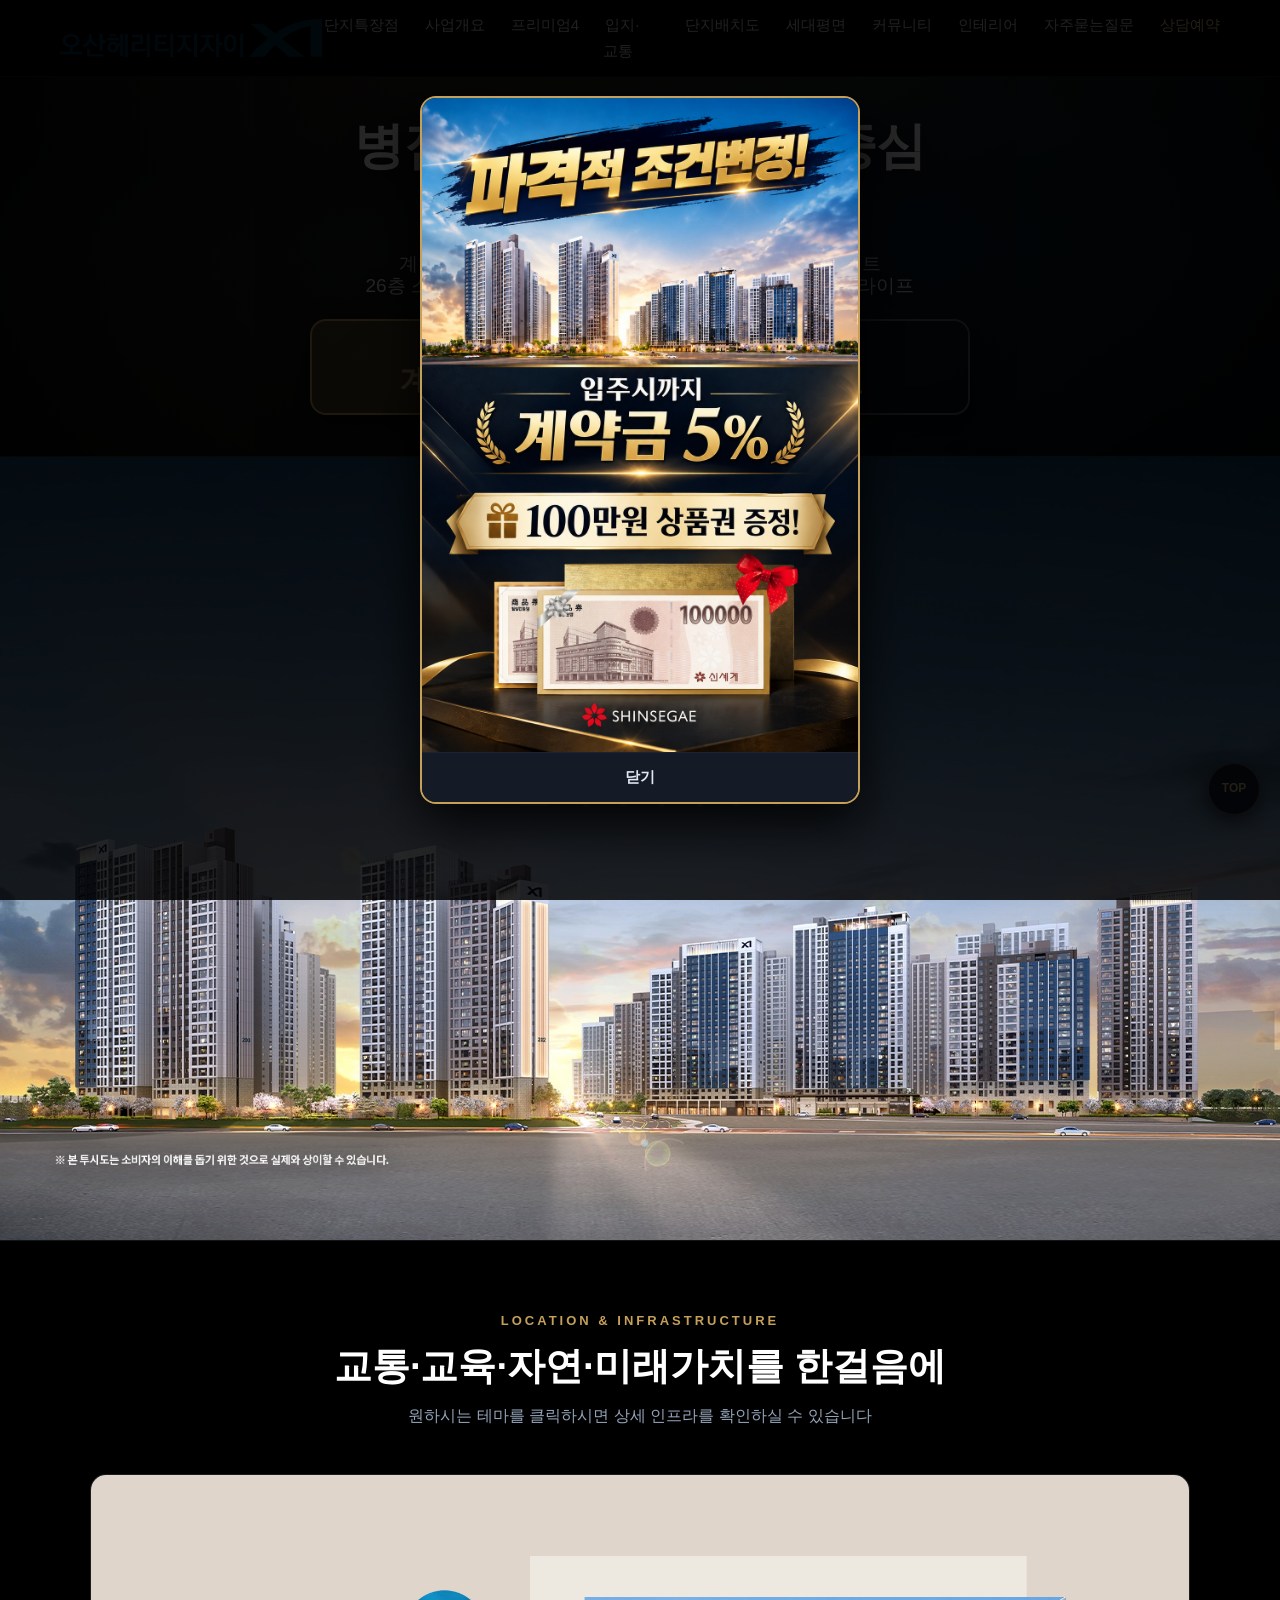
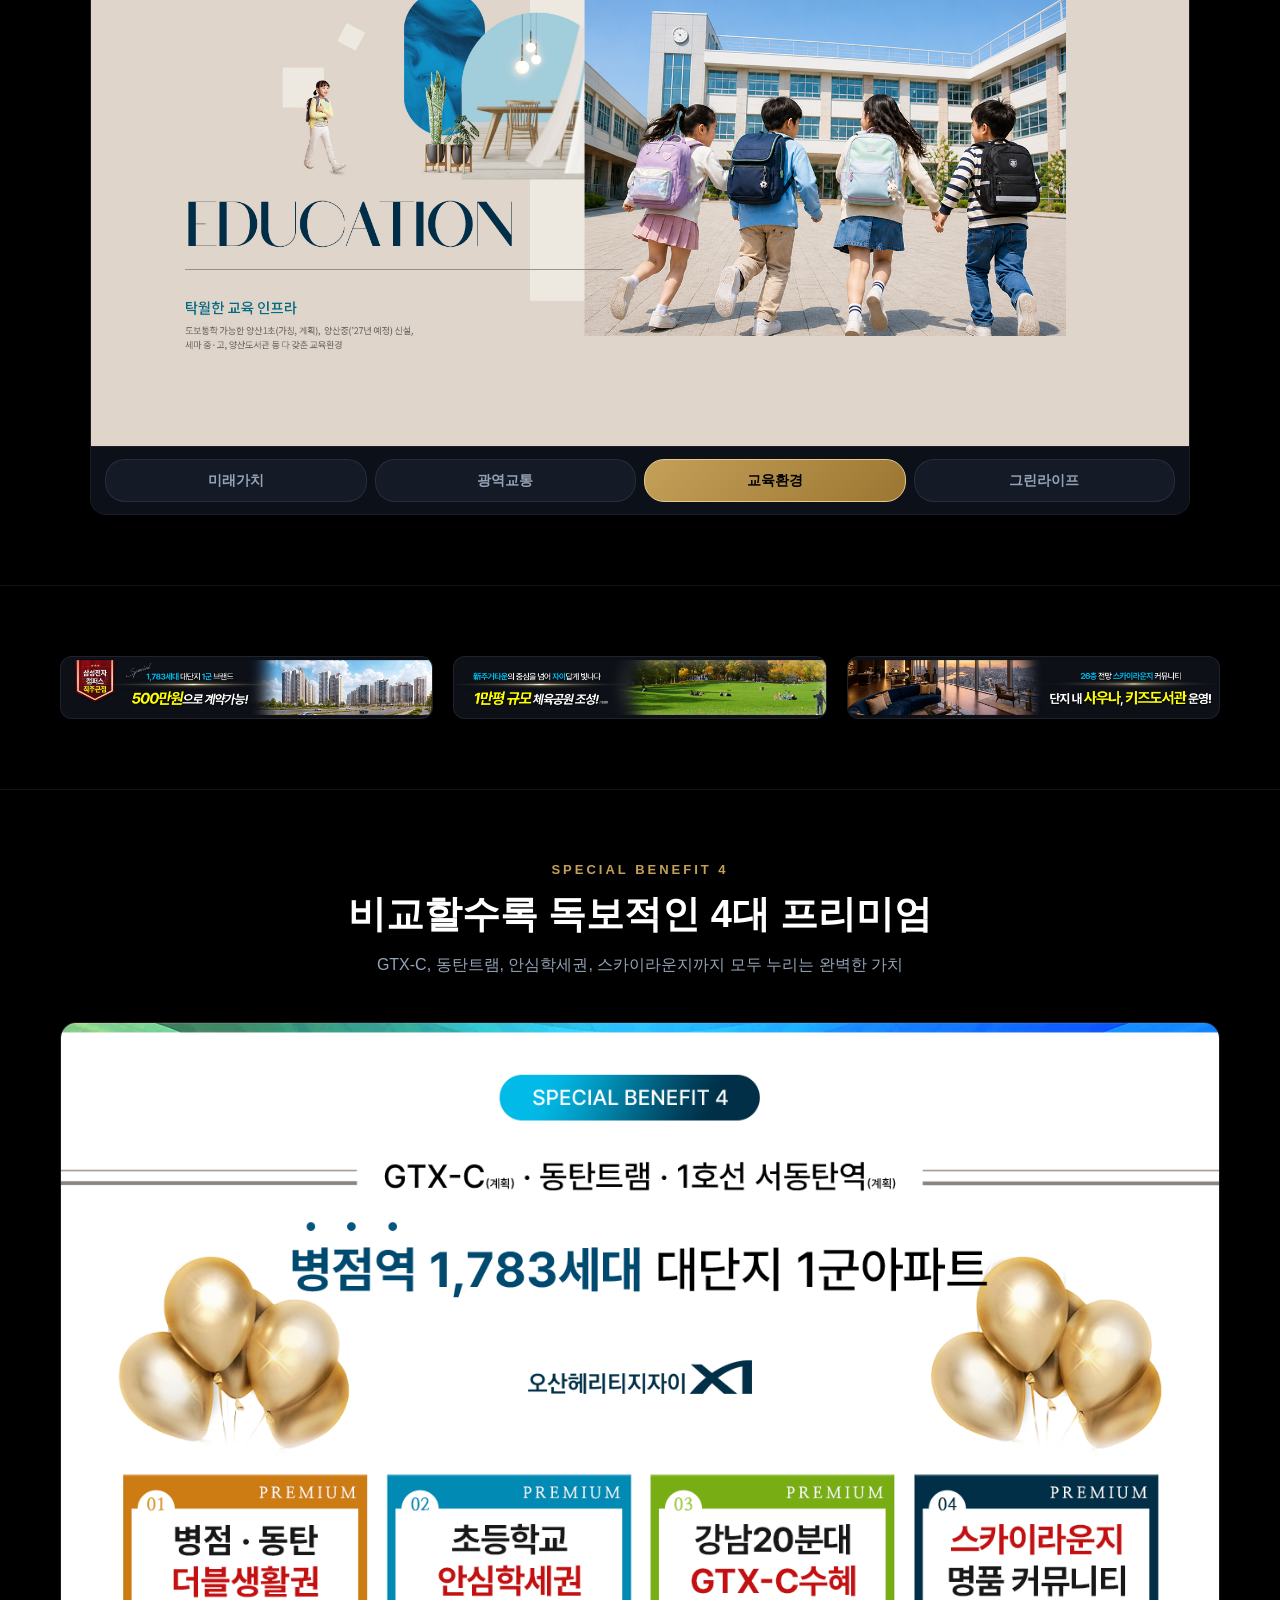
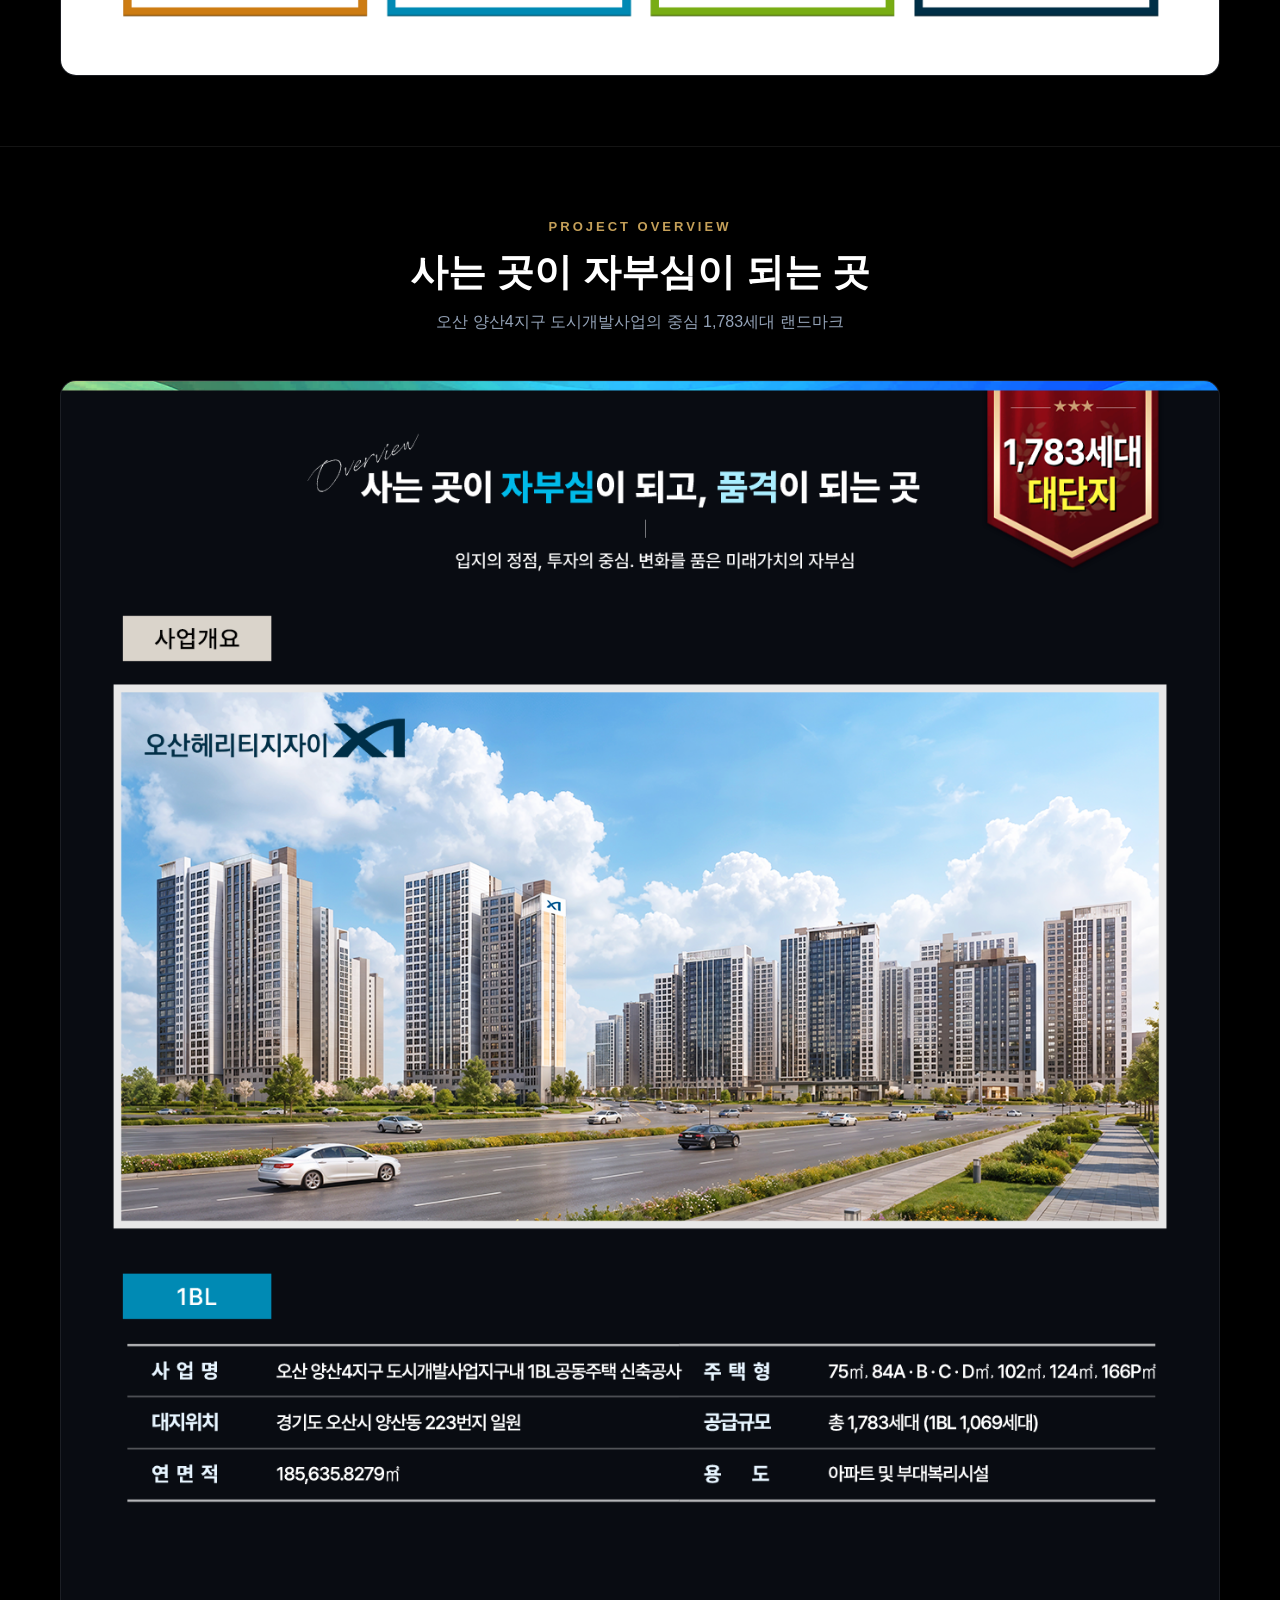
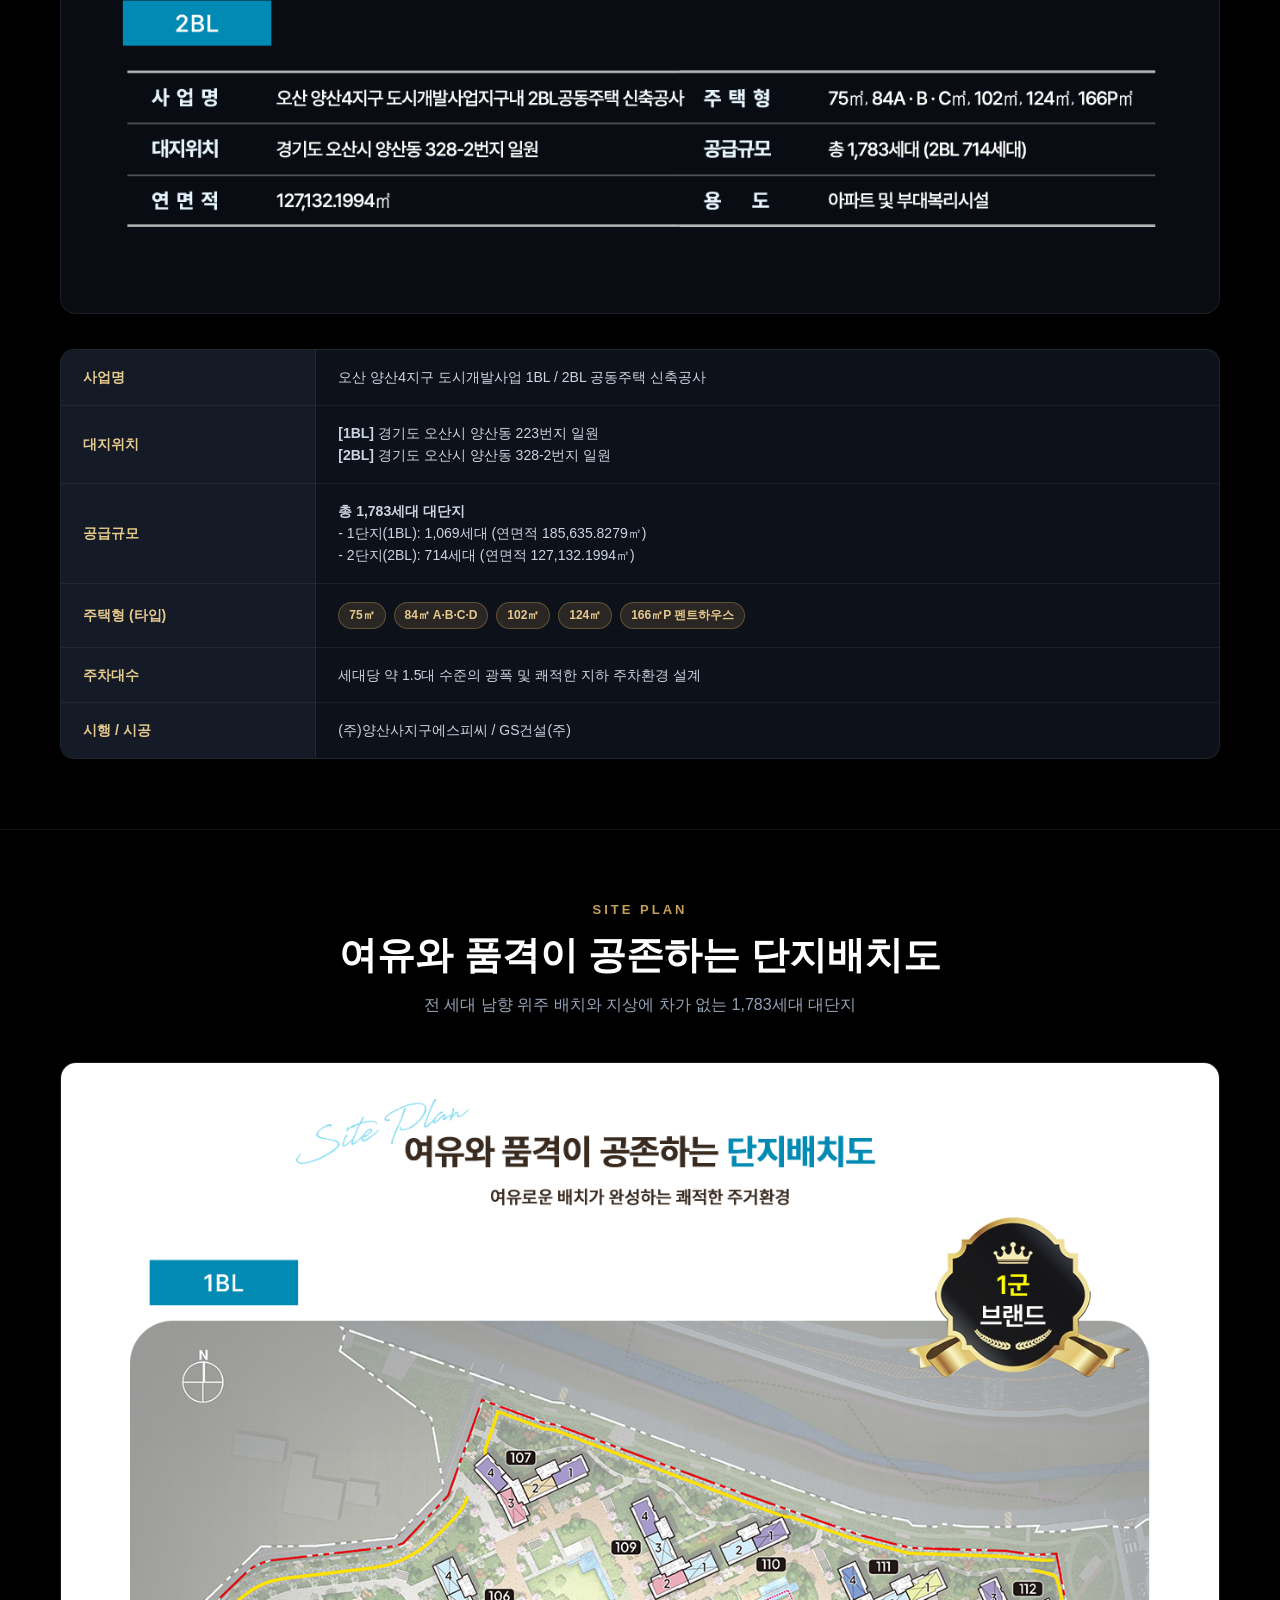
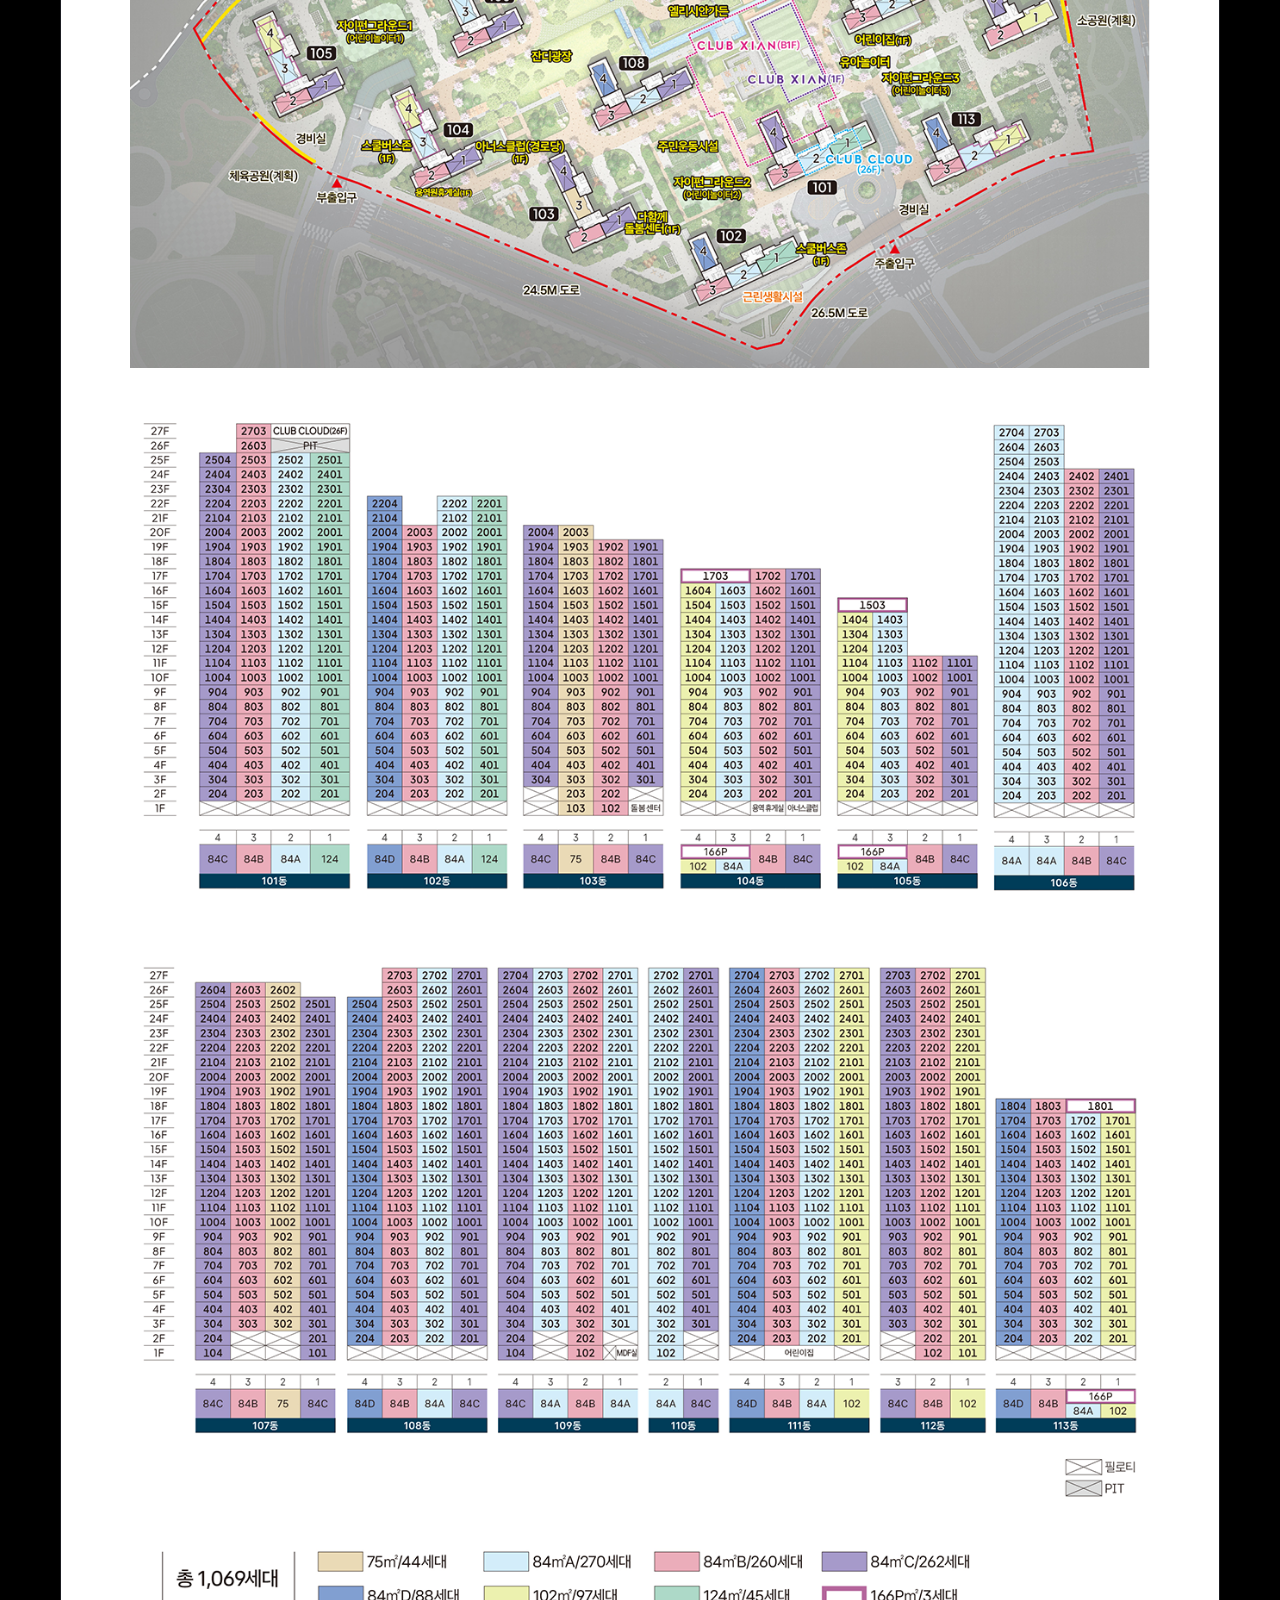
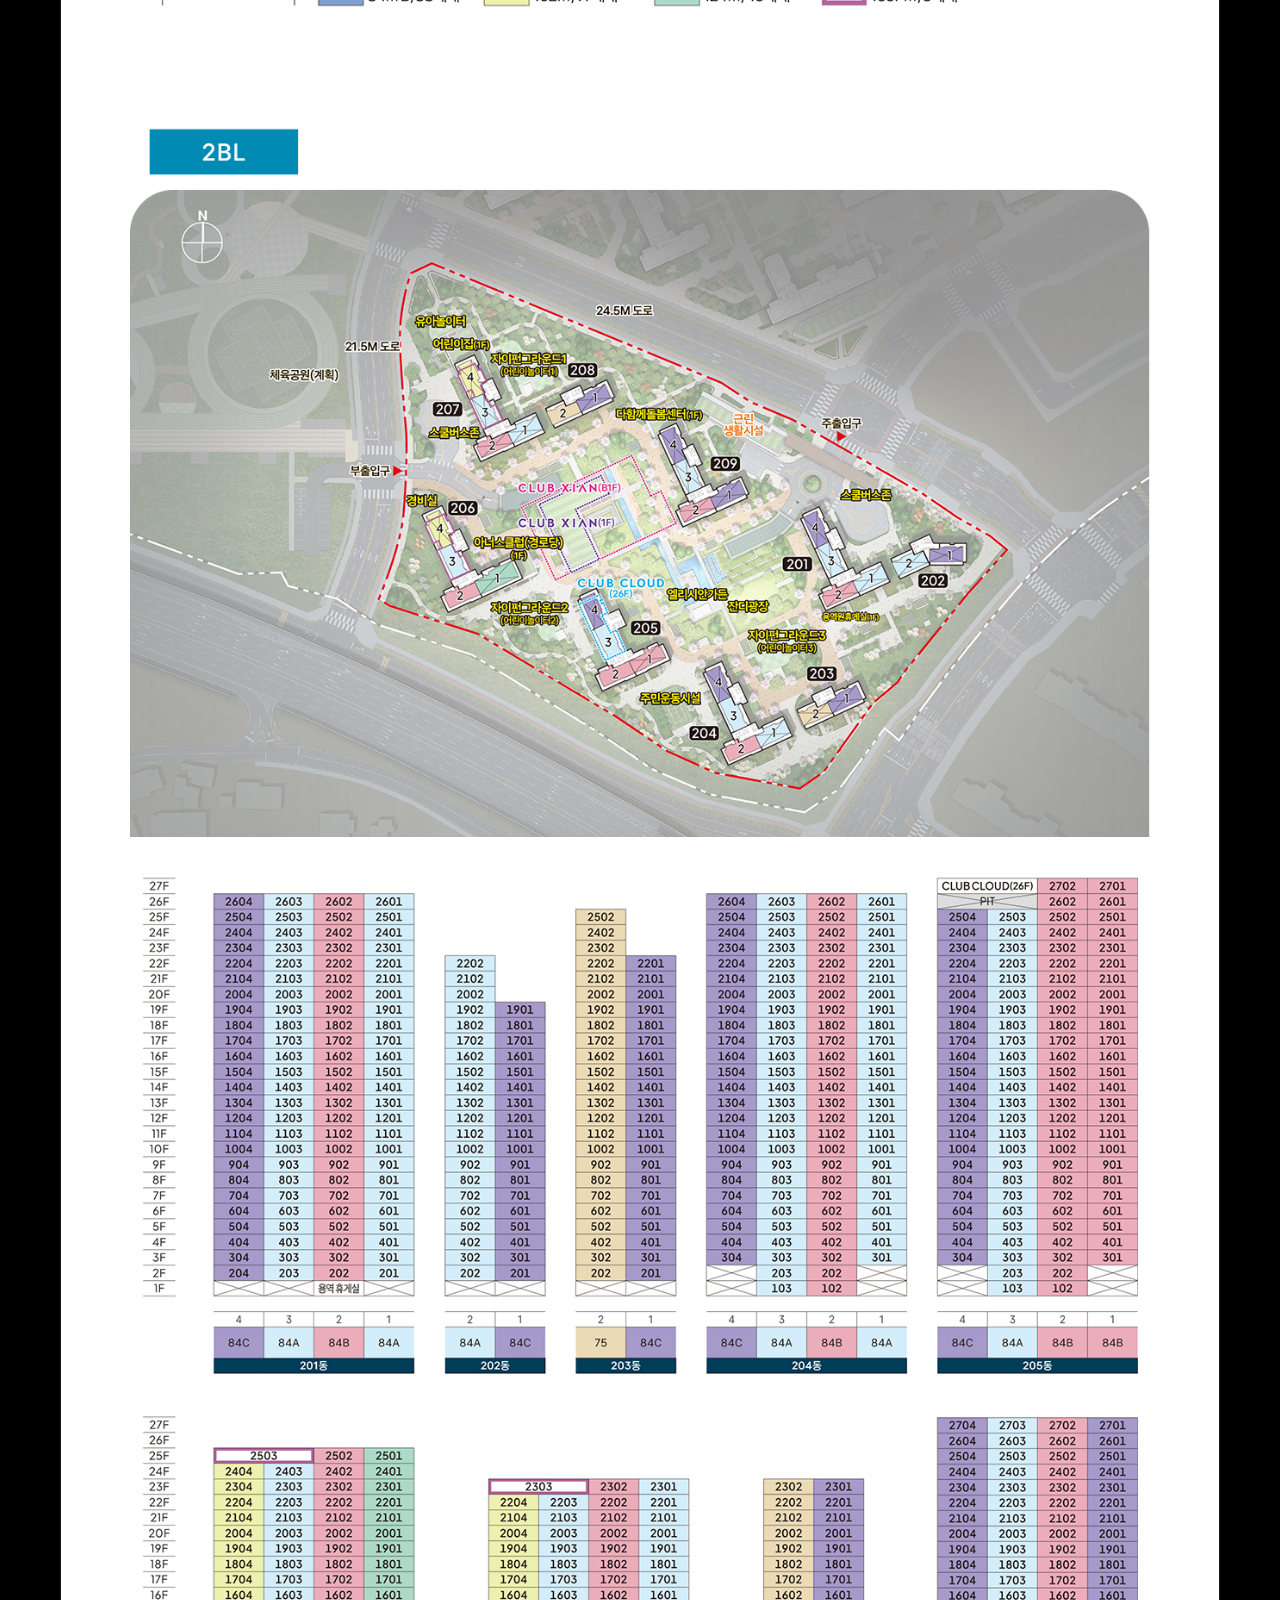
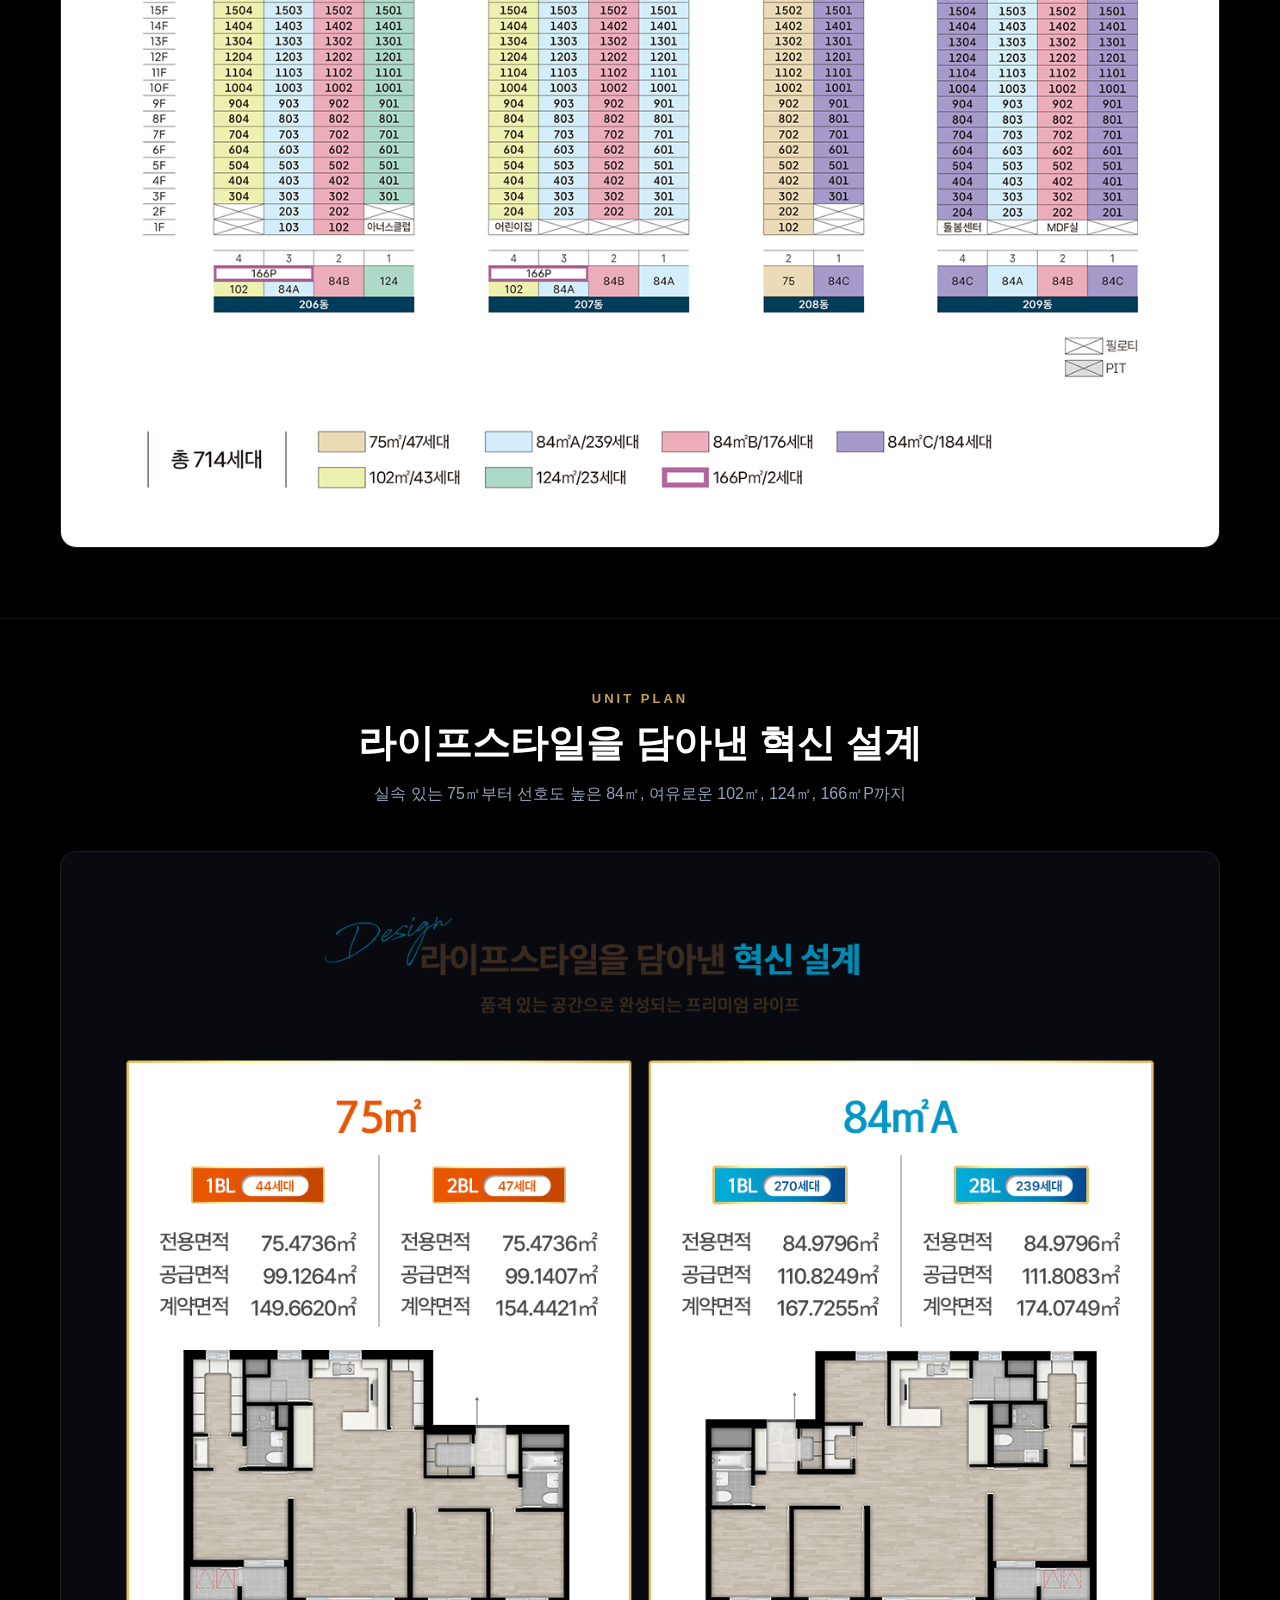
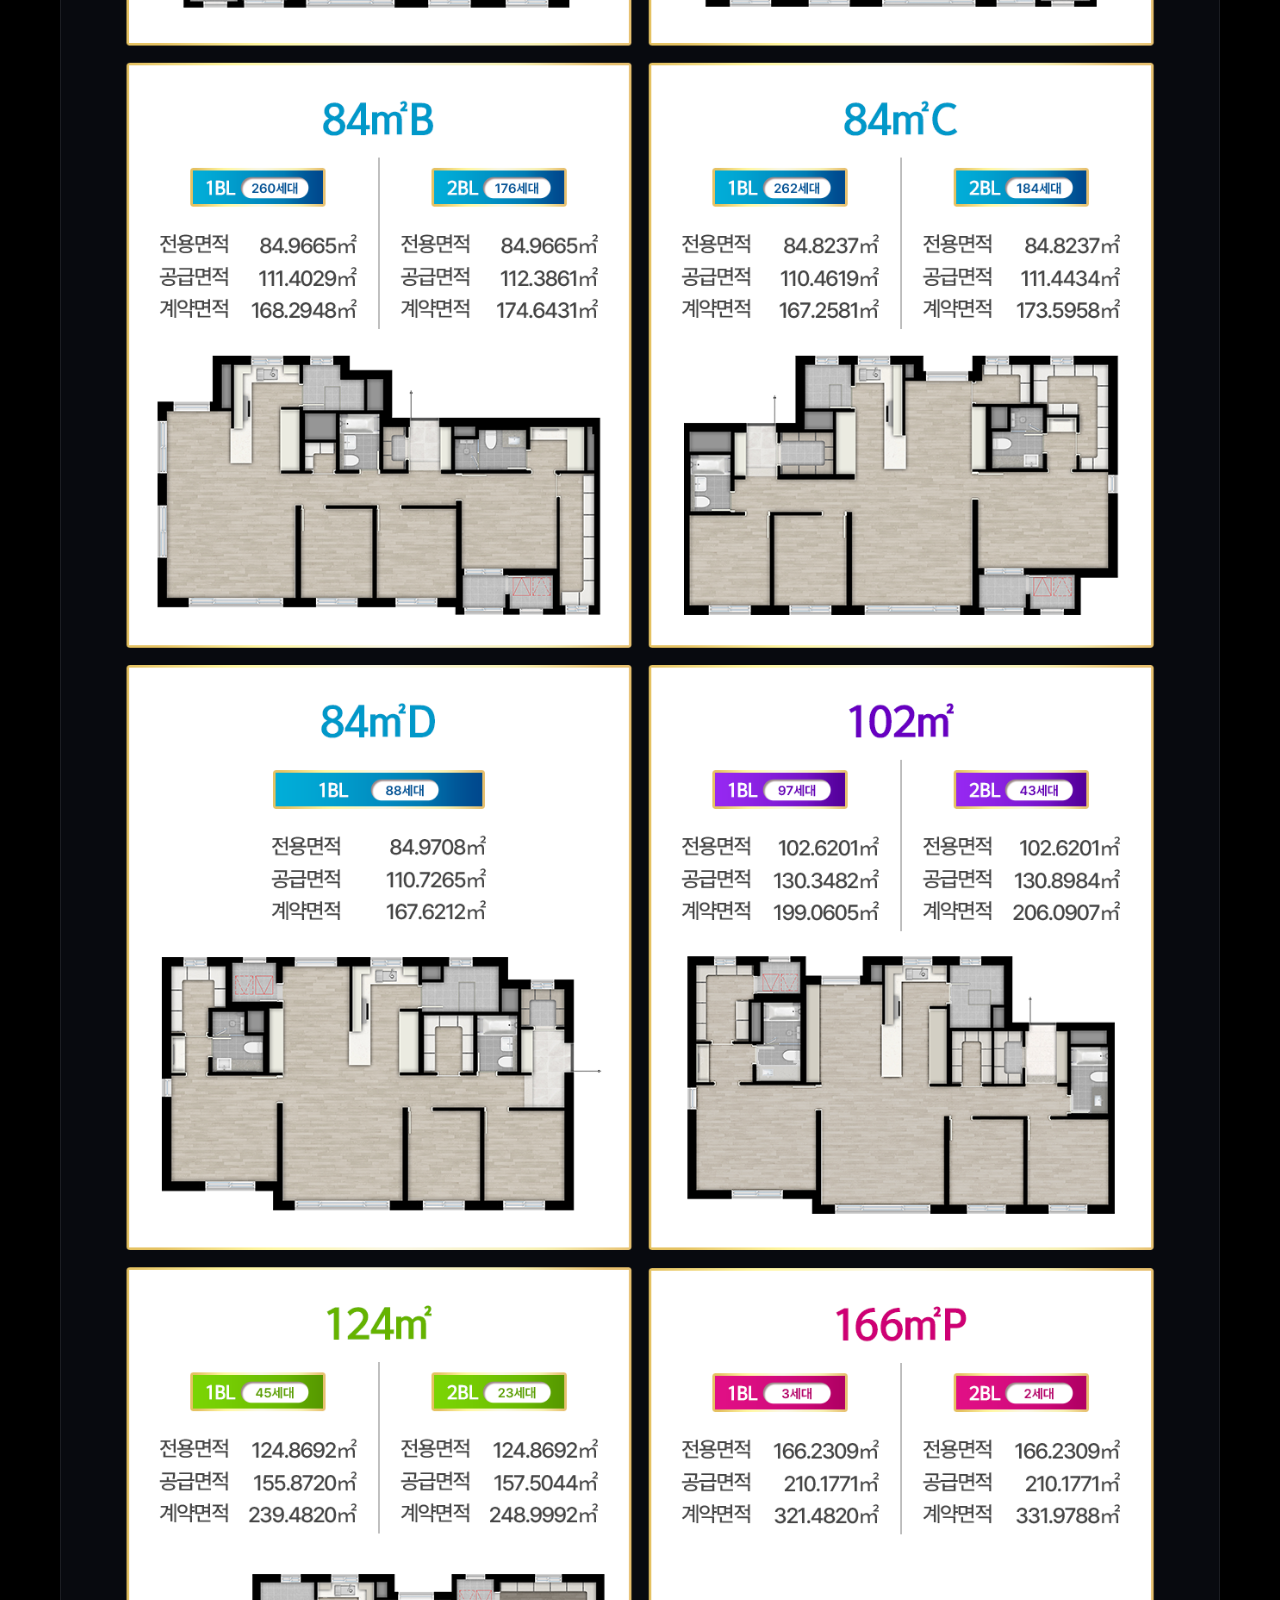
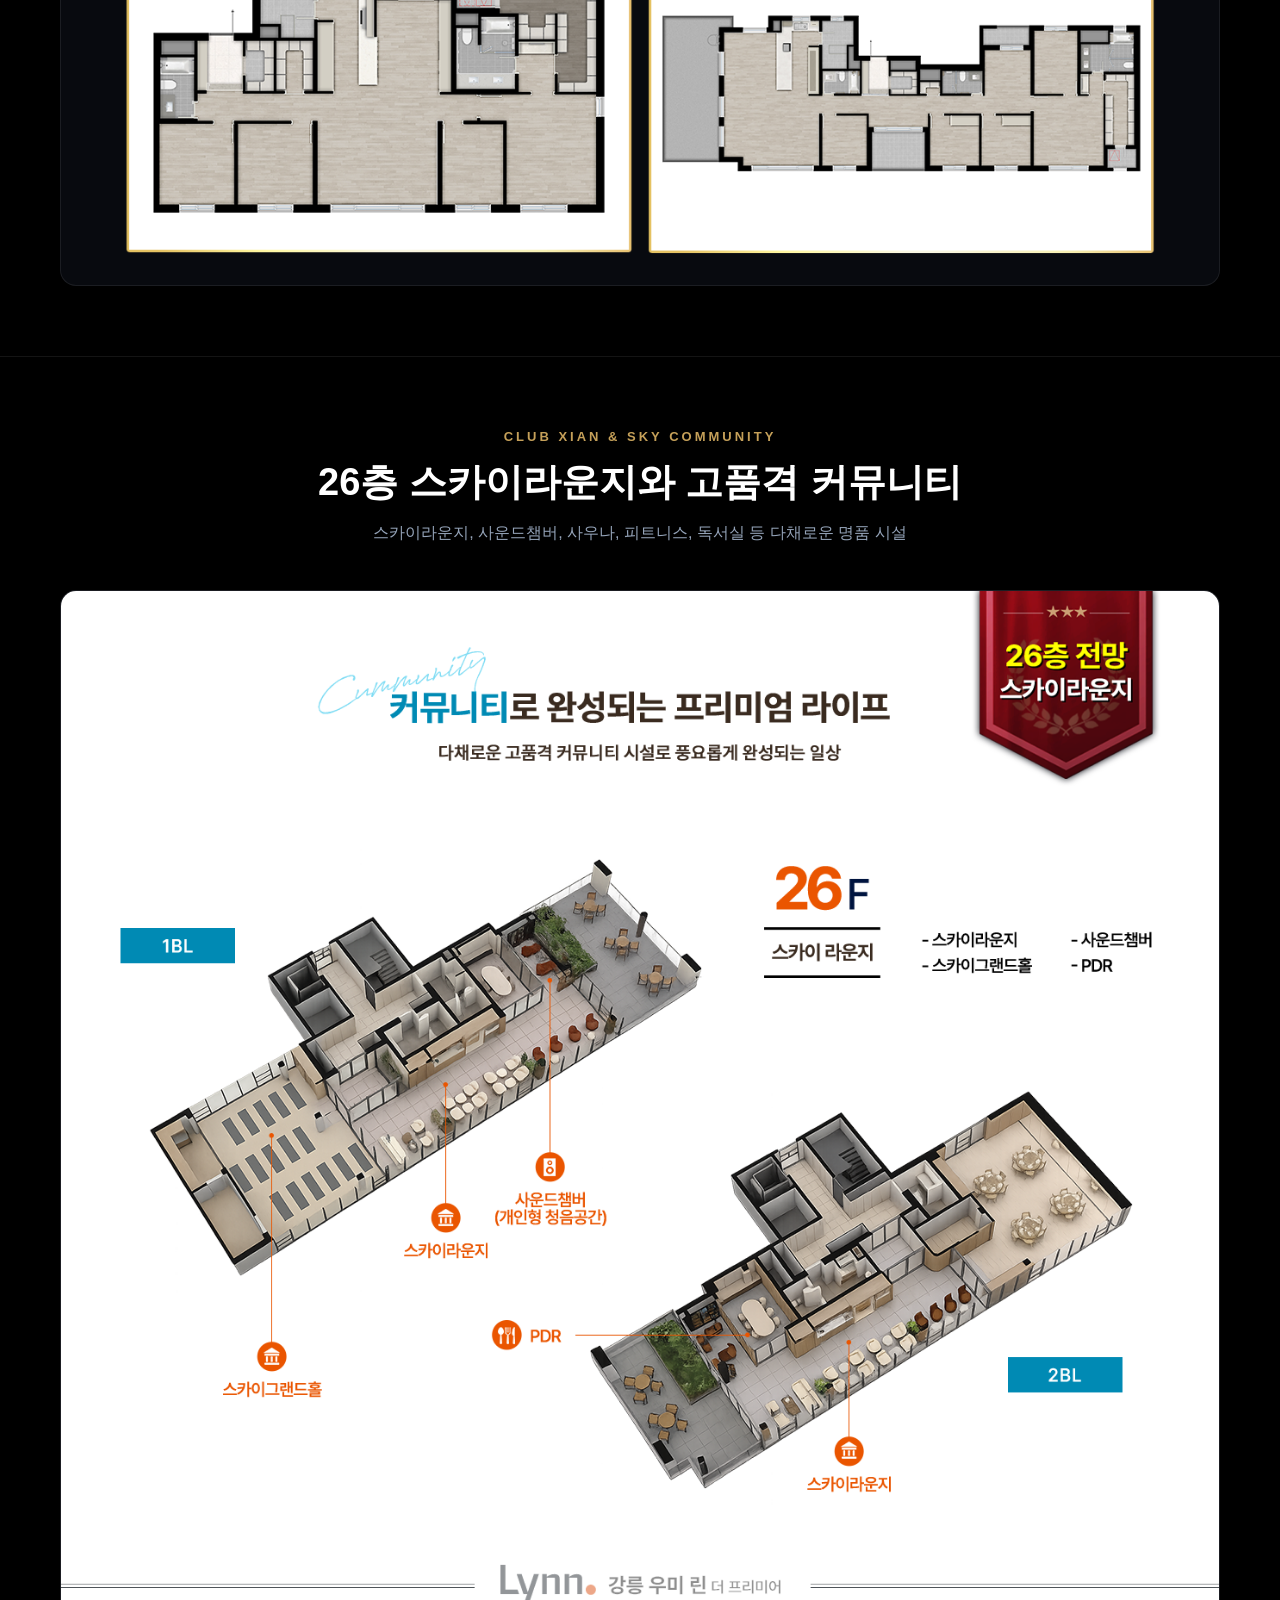
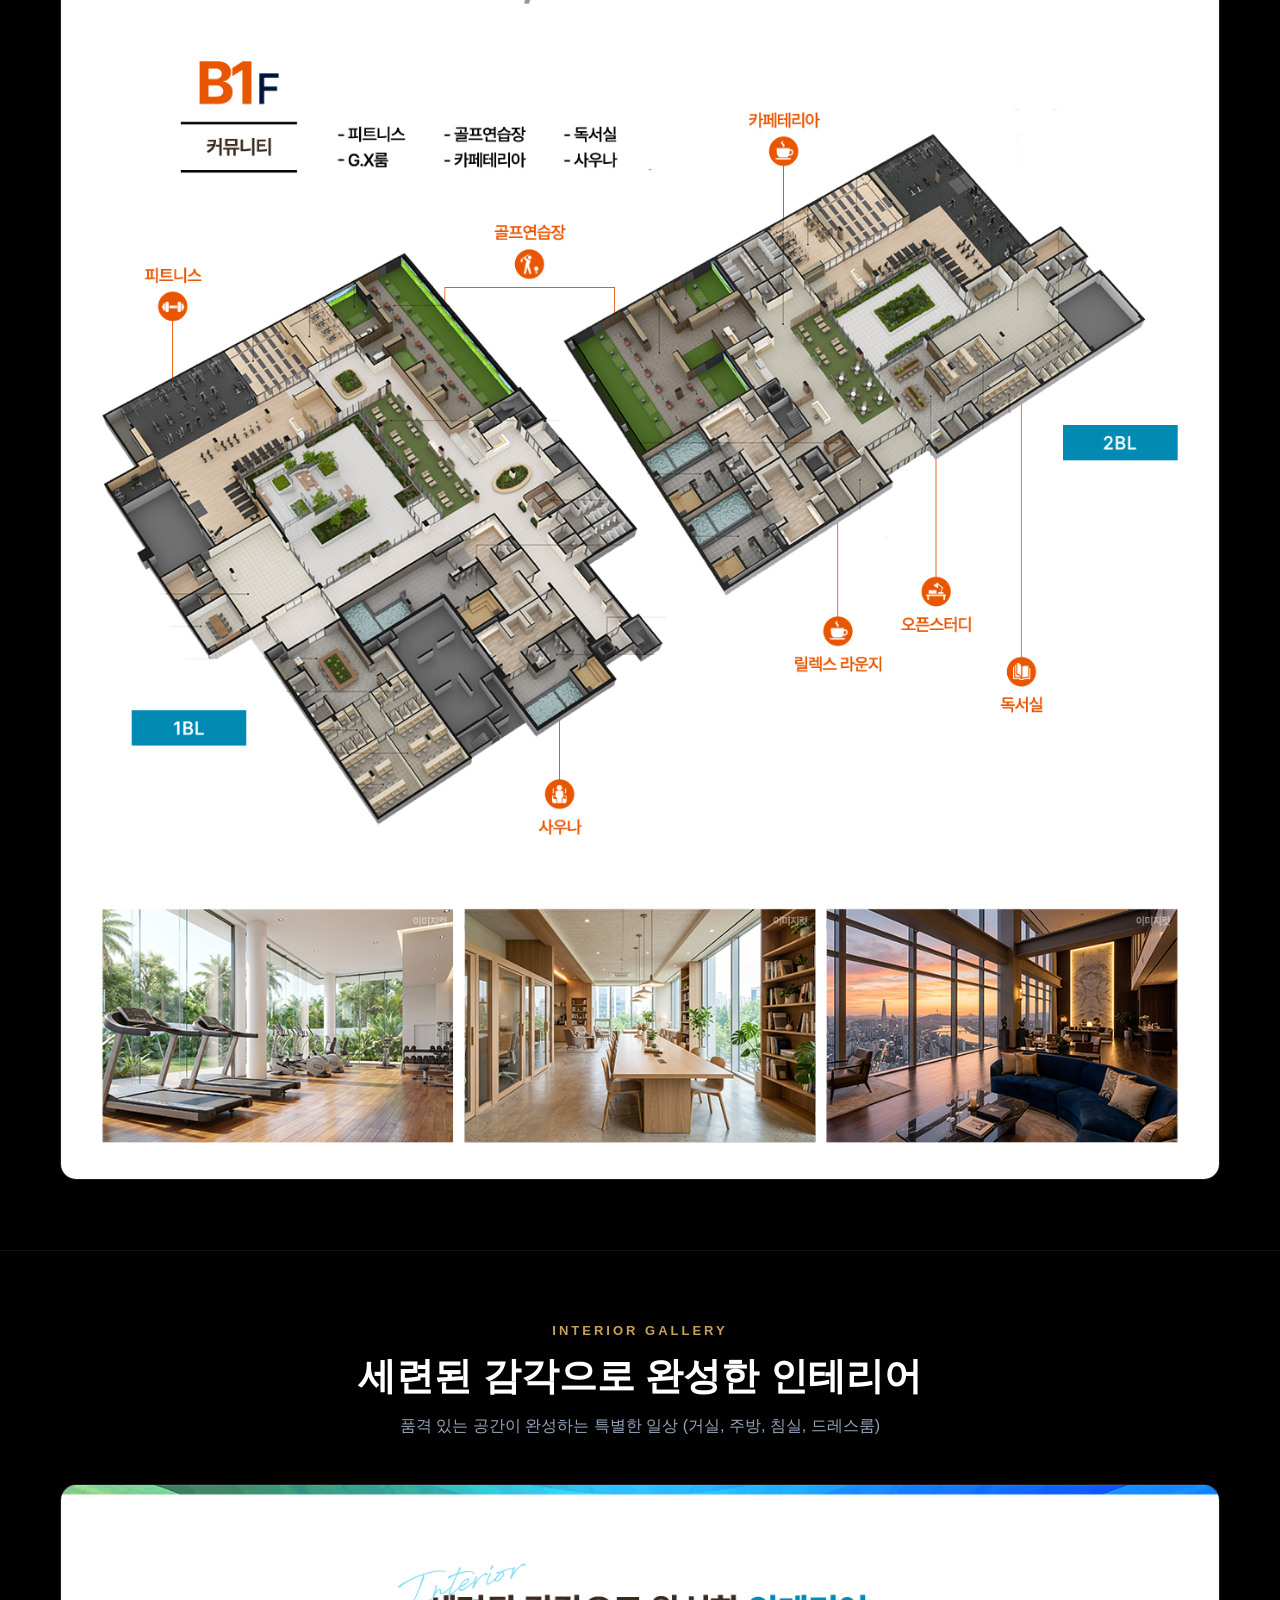
==== commit 8a64a9fe: "Update index.html" ====
--- a/index.html
+++ b/index.html
@@ -409,7 +409,7 @@
     }
 
     /* -----------------------------------------------------------
-       7. Overview
+       7. Overview (summary.png + Spec Table)
     ----------------------------------------------------------- */
     .overview-frame {
       border-radius: 16px;
@@ -514,7 +514,7 @@
     }
 
     /* -----------------------------------------------------------
-       9. Reservation Form Section
+       9. Reservation Form Section (모바일 줌인 방지 font-size: 16px 적용)
     ----------------------------------------------------------- */
     #reservation {
       background: linear-gradient(180deg, #05070a 0%, #0c121d 50%, #000000 100%);
@@ -578,7 +578,7 @@
       color: #fff;
       padding: 14px 16px;
       border-radius: 10px;
-      font-size: 15px;
+      font-size: 16px; /* 아이폰 Safari 터치 시 자동 확대(Zoom-in) 방지 표준 크기 */
       outline: none;
       transition: all 0.2s;
     }
@@ -1329,7 +1329,7 @@
     </div>
   </section>
 
-  <!-- 12. 최종 상담 예약 (500 서버 에러 해결을 위해 영문 name 및 검증된 구조 적용) -->
+  <!-- 12. 최종 상담 예약 (모든 모바일/인앱/PC 100% 호환 하이브리드 엔진) -->
   <section id="reservation">
     <div class="container">
       <div class="reservation-card">
@@ -1342,11 +1342,10 @@
           </p>
         </div>
 
-        <form id="consultForm" action="https://formsubmit.co/mohanni1006@gmail.com" method="POST" onsubmit="return handleReservationSubmit(event)">
-          <!-- FormSubmit 서버 규격에 맞춘 영문 필드 구성 (한글 파싱 충돌 해결) -->
-          <input type="hidden" name="_subject" value="[나인수] 오산헤리티지자이 신규 상담예약 접수">
-          <input type="hidden" name="Manager" value="나인수">
-          <input type="hidden" name="_template" value="table">
+        <form id="consultForm" action="https://formsubmit.co/mohanni1006@gmail.com" method="POST" accept-charset="UTF-8" onsubmit="handleReservationSubmit(event)">
+          <!-- FormSubmit 서버 규격 영문 필드 (500 에러 원천 차단 및 ninesoo 담당자 지정) -->
+          <input type="hidden" name="_subject" value="[ninesoo] Osan Xi Reservation">
+          <input type="hidden" name="Manager" value="ninesoo">
           <input type="hidden" name="Call_Time" id="hiddenTimeSlot" value="">
           <input type="hidden" name="Submit_Date" id="hiddenSubmitTime" value="">
 
@@ -1597,36 +1596,91 @@
       startSlideInterval();
     });
 
-    // 8. 예약 신청 전송 기능 (FormSubmit 서버 500 에러 해결)
-    function handleReservationSubmit(event) {
+    // 8. 하이브리드 방문예약 전송 엔진 (아이폰 사파리 Load failed 및 500 오류 완벽 해결)
+    let isNativeSubmitting = false;
+
+    async function handleReservationSubmit(event) {
+      // 이미 네이티브 폼 제출로 전환된 경우 브라우저 폼 전송 진행
+      if (isNativeSubmitting) {
+        return true;
+      }
+
+      event.preventDefault();
+
       const agree = document.getElementById('formAgree').checked;
       if (!agree) {
         alert('개인정보 수집 및 이용 동의에 체크해 주세요.');
-        if (event) event.preventDefault();
-        return false;
+        return;
       }
 
       const name = document.getElementById('formName').value.trim();
       const phone = document.getElementById('formPhone').value.trim();
-
-      if (!name || !phone) {
-        alert('이름과 전화번호를 정확히 입력해 주세요.');
-        if (event) event.preventDefault();
-        return false;
-      }
-
       let timeSlot = document.getElementById('formTimeSelect').value;
       if (timeSlot === 'custom') {
         timeSlot = document.getElementById('formCustomTime').value.trim() || '직접 입력 미작성';
       }
+      const interest = document.getElementById('formInterestType').value;
+      const memo = document.getElementById('formMemo').value.trim() || '없음';
+      const submitTime = new Date().toLocaleString('ko-KR');
+
+      if (!name || !phone) {
+        alert('이름과 전화번호를 정확히 입력해 주세요.');
+        return;
+      }
+
+      // 히든 필드에 최신 값 반영 (네이티브 전환 대비)
       document.getElementById('hiddenTimeSlot').value = timeSlot;
-      document.getElementById('hiddenSubmitTime').value = new Date().toLocaleString('ko-KR');
+      document.getElementById('hiddenSubmitTime').value = submitTime;
 
       const submitBtn = document.getElementById('submitBtn');
       submitBtn.disabled = true;
       submitBtn.innerText = '상담 접수 전송 중...';
 
-      return true; // 충돌 없는 정식 폼 전송
+      const payload = {
+        _subject: "[ninesoo] Osan Xi Reservation",
+        "Manager": "ninesoo",
+        "Name": name,
+        "Phone": phone,
+        "Call_Time": timeSlot,
+        "Interest_Type": interest,
+        "Message": memo,
+        "Submit_Date": submitTime
+      };
+
+      try {
+        // 1차 시도: 표준 AJAX JSON 전송 (PC 크롬, 일반 모바일 브라우저)
+        const response = await fetch("https://formsubmit.co/ajax/mohanni1006@gmail.com", {
+          method: "POST",
+          headers: {
+            "Content-Type": "application/json",
+            "Accept": "application/json"
+          },
+          body: JSON.stringify(payload)
+        });
+
+        const result = await response.json();
+
+        if (response.ok && (result.success === "true" || result.success === true)) {
+          alert("상담 예약이 접수되었습니다.\n지정하신 시간대에 전문 상담사가 신속히 연락드리겠습니다.");
+          document.getElementById('consultForm').reset();
+          document.getElementById('customTimeGroup').style.display = 'none';
+          submitBtn.disabled = false;
+          submitBtn.innerText = '상담 예약 신청';
+        } else {
+          // 도메인 활성화 인증이 필요하거나 거부된 경우 네이티브 폼으로 Fallback 실행
+          fallbackToNativeSubmit();
+        }
+      } catch (err) {
+        // 2차 시도: 아이폰 사파리(Load failed) 또는 카카오/인스타 인앱브라우저에서 비동기 차단 발생 시 즉시 네이티브 폼 제출로 안전 전환
+        fallbackToNativeSubmit();
+      }
+    }
+
+    // 비동기 통신이 차단되는 모바일 보안 환경 대응 함수
+    function fallbackToNativeSubmit() {
+      const form = document.getElementById('consultForm');
+      isNativeSubmitting = true;
+      form.submit();
     }
   </script>
 </body>
